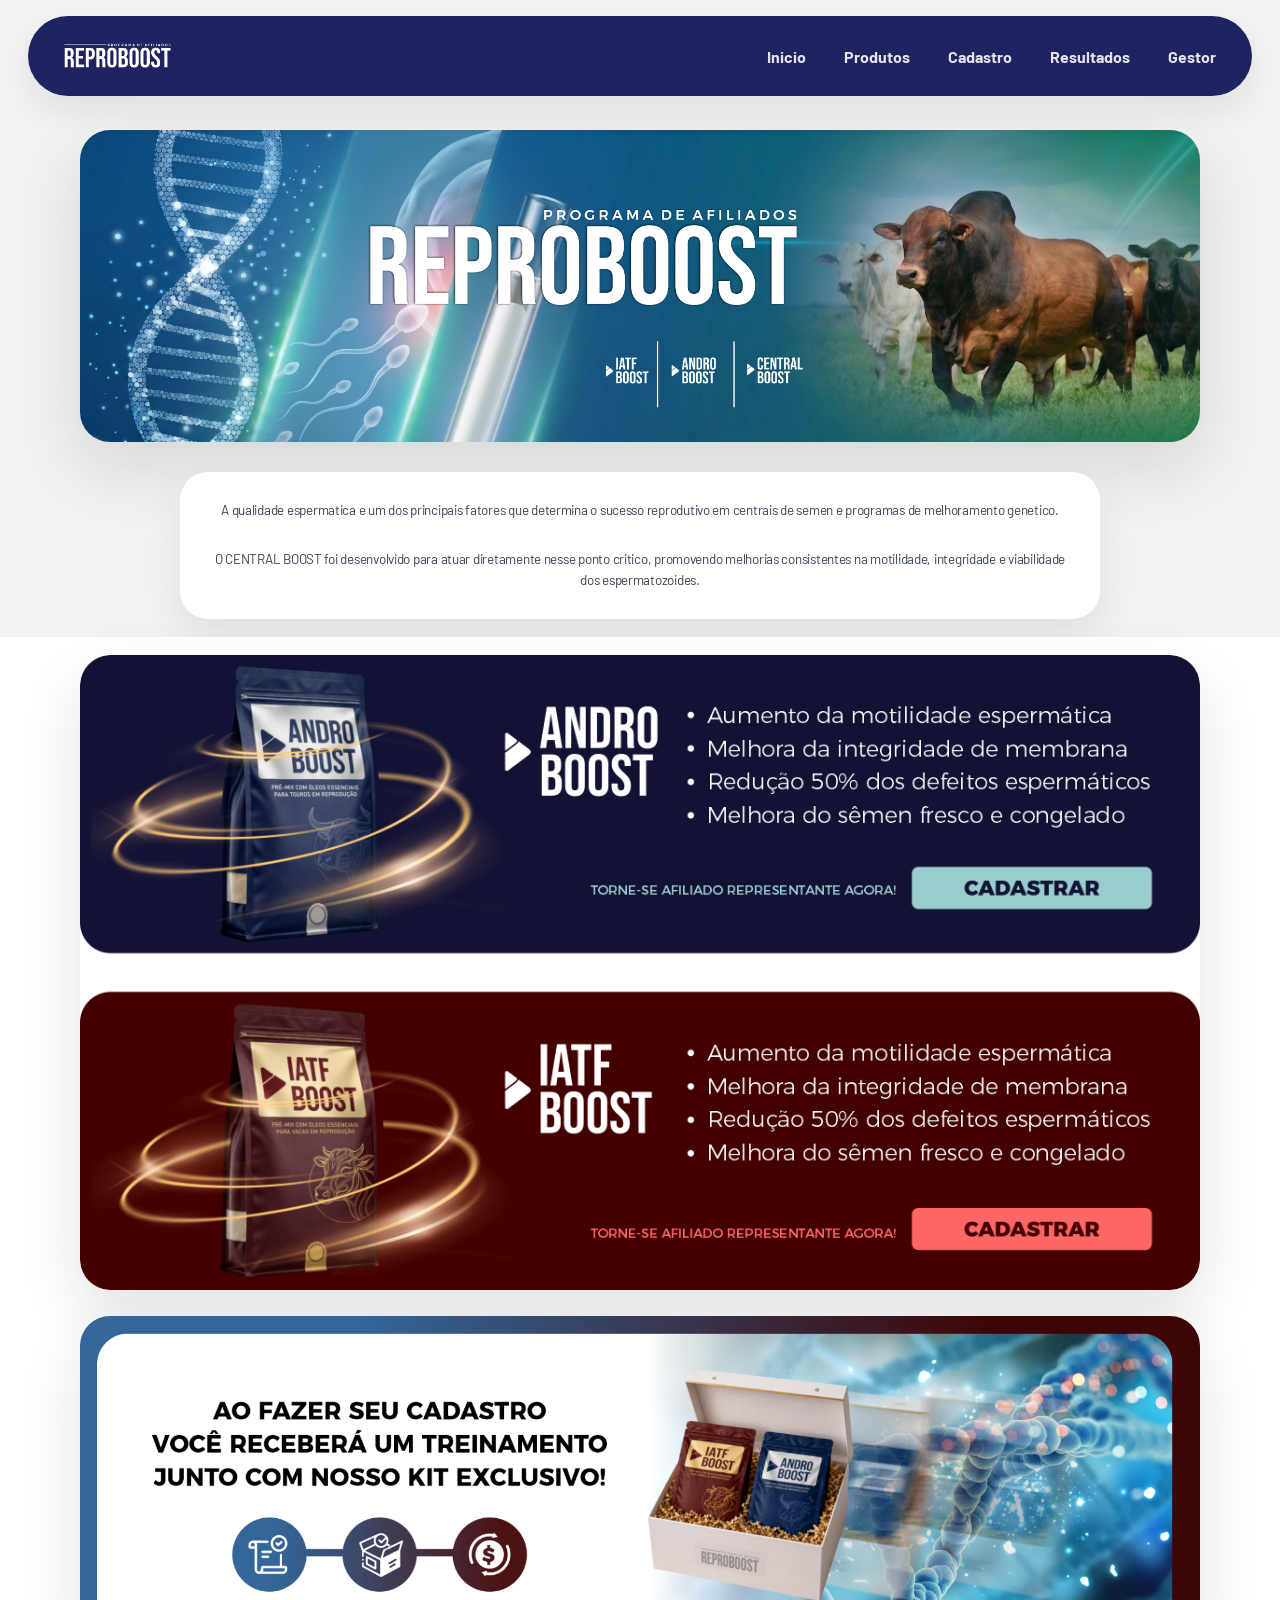
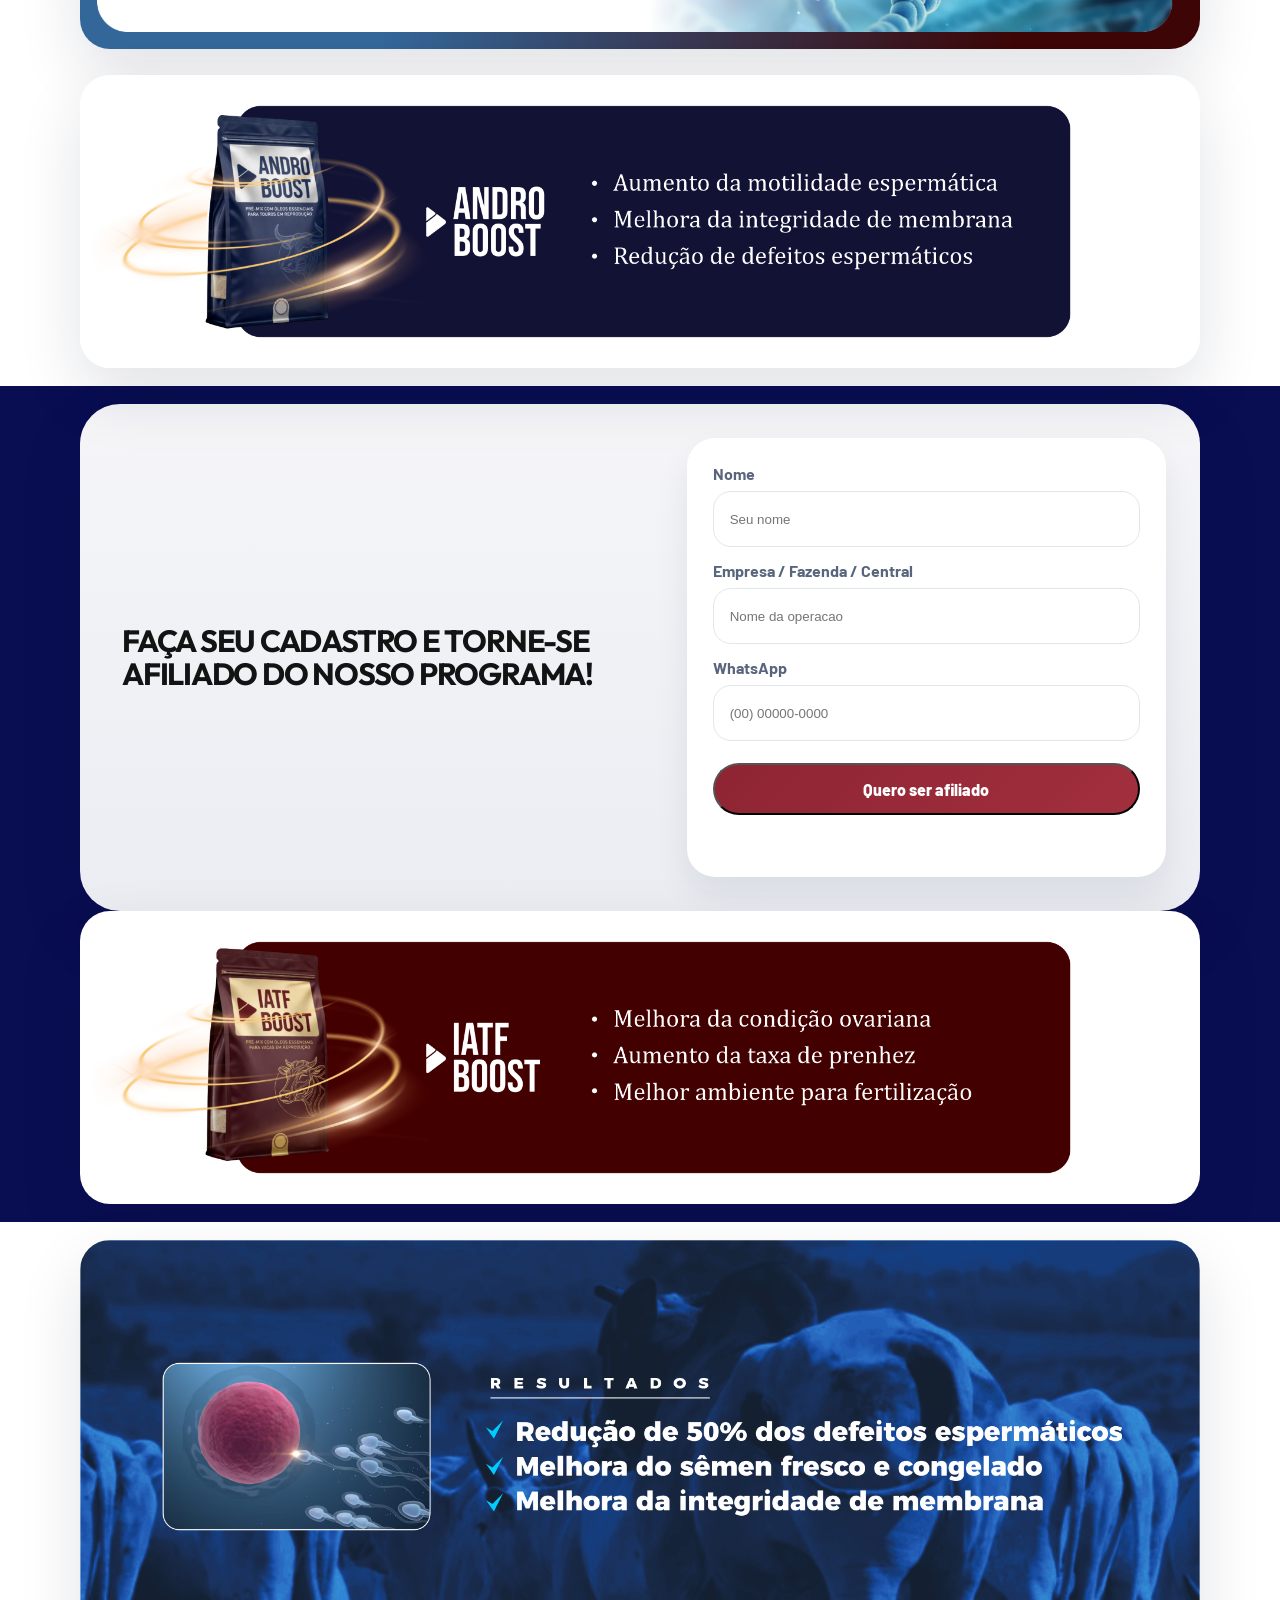
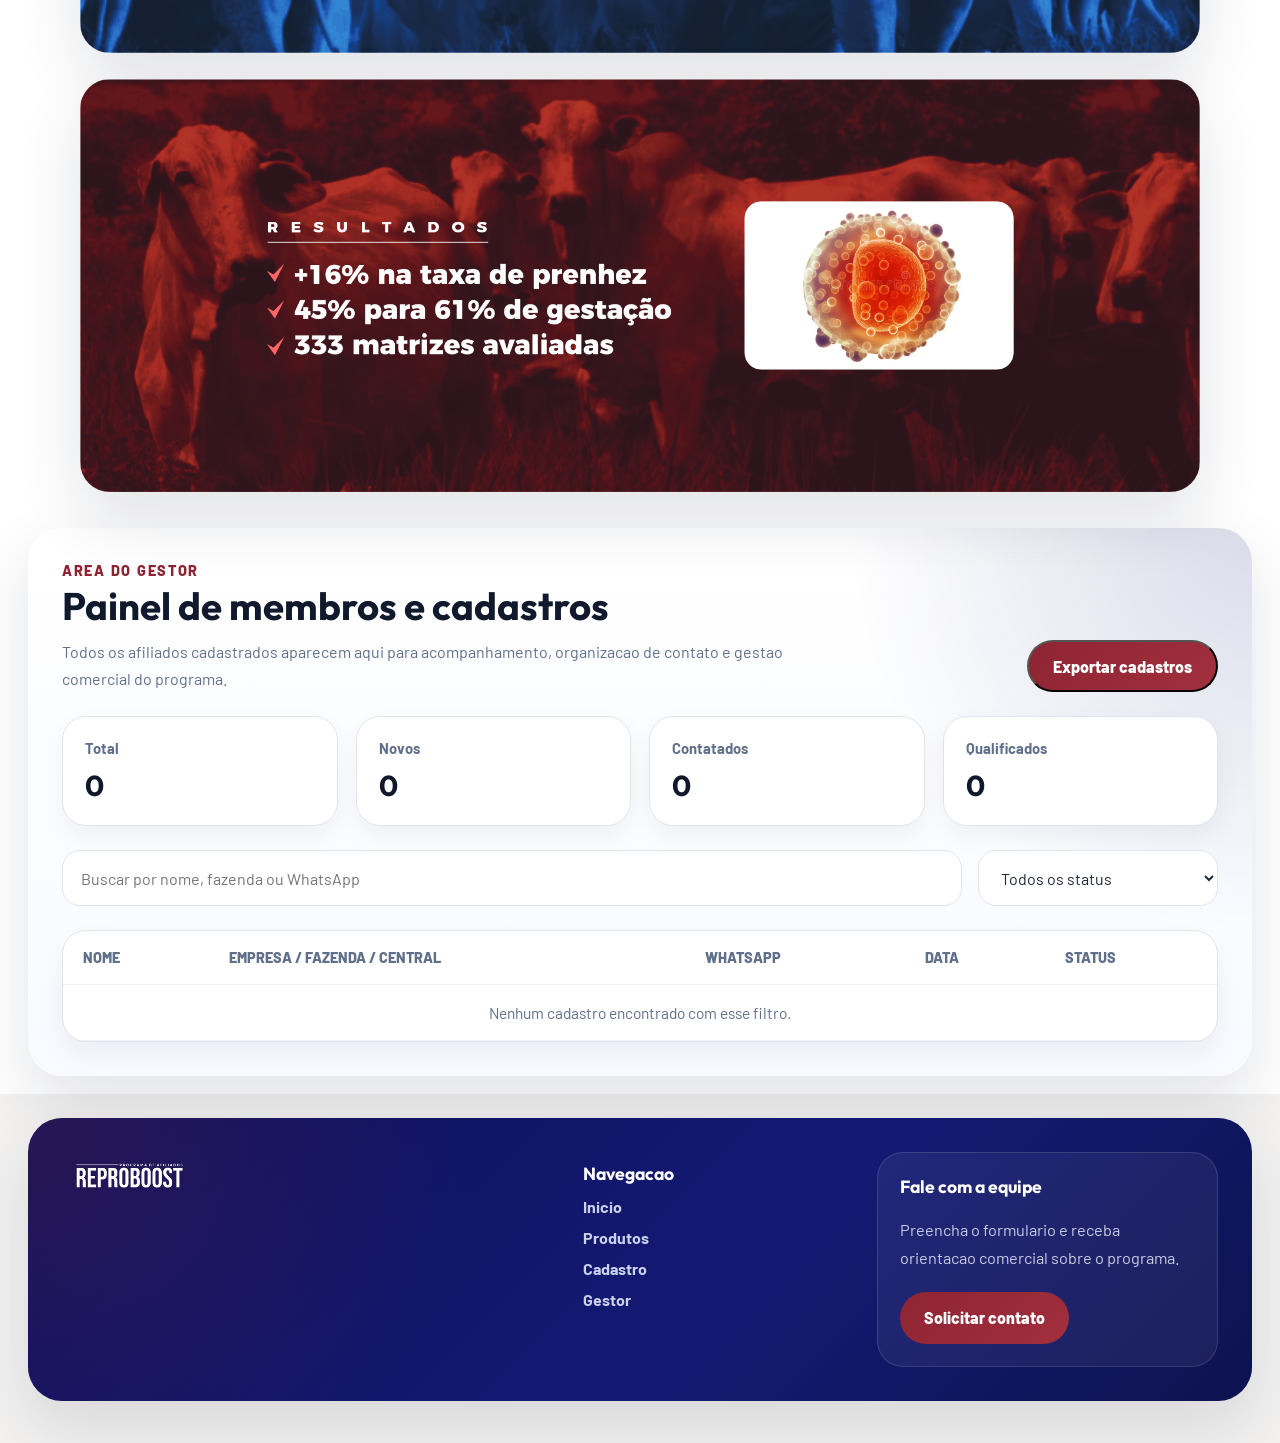
==== index.html @ d9910eb7 "Adiciona novos banners e painel do gestor" ====
<!DOCTYPE html>
<html lang="pt-BR">
<head>
  <meta charset="UTF-8">
  <meta name="viewport" content="width=device-width, initial-scale=1.0">
  <title>Reproboost | Programa de Afiliados</title>
  <meta
    name="description"
    content="Programa de afiliados Reproboost com IATF Boost, Andro Boost e Central Boost para fazendas, centrais e operacoes reprodutivas."
  >
  <link rel="icon" type="image/png" href="./assets/images/reproboost-logo-v3.png">
  <link rel="preconnect" href="https://fonts.googleapis.com">
  <link rel="preconnect" href="https://fonts.gstatic.com" crossorigin>
  <link
    href="https://fonts.googleapis.com/css2?family=Barlow:wght@400;500;600;700;800&family=Outfit:wght@500;600;700;800&display=swap"
    rel="stylesheet"
  >
  <link rel="stylesheet" href="./styles.css">
</head>
<body>
  <a class="skip-link" href="#conteudo">Pular para o conteudo</a>

  <header class="site-header">
    <div class="container header-shell">
      <a class="brand" href="#hero">
        <img
          class="brand-logo"
          src="./assets/images/reproboost-logo-v3.png"
          alt="Programa de Afiliados Reproboost"
        >
      </a>

      <button
        class="nav-toggle"
        type="button"
        aria-expanded="false"
        aria-controls="site-nav"
        aria-label="Abrir menu"
      >
        <span></span>
        <span></span>
        <span></span>
      </button>

      <nav class="site-nav" id="site-nav" aria-label="Principal">
        <a href="#hero">Inicio</a>
        <a href="#secao-2">Produtos</a>
        <a href="#secao-3">Cadastro</a>
        <a href="#secao-4">Resultados</a>
        <a href="#secao-5">Gestor</a>
      </nav>
    </div>
  </header>

  <main id="conteudo">
    <section class="image-section" id="hero">
      <div class="container">
        <img
          class="section-image"
          src="./assets/images/banner-sol.png"
          alt="Banner principal do programa de afiliados Reproboost"
        >

        <div class="hero-text-block">
          <p>
            A qualidade espermatica e um dos principais fatores que determina o
            sucesso reprodutivo em centrais de semen e programas de
            melhoramento genetico.
          </p>
          <p>
            O CENTRAL BOOST foi desenvolvido para atuar diretamente nesse
            ponto critico, promovendo melhorias consistentes na motilidade,
            integridade e viabilidade dos espermatozoides.
          </p>
        </div>
      </div>
    </section>

    <section class="image-section section-white-block" id="secao-2">
      <div class="container banner-stack">
        <img
          class="section-image section-image-flat"
          src="./assets/images/banner-produtos.png"
          alt="Banners dos produtos Andro Boost e IATF Boost com chamada para cadastro"
        >
        <img
          class="section-image section-image-flat"
          src="./assets/images/banner-andro-v2.png"
          alt="Banner de beneficios do Andro Boost"
        >
        <img
          class="section-image section-image-flat"
          src="./assets/images/banner-iatf-v2.png"
          alt="Banner de beneficios do IATF Boost"
        >
      </div>
    </section>

    <section class="image-section section-dark-block" id="secao-3">
      <div class="container">
        <div class="cadastro-card">
          <div class="cadastro-content">
            <div class="cadastro-copy">
              <h2>Fa&ccedil;a seu cadastro e torne-se afiliado do nosso programa!</h2>
            </div>

            <form class="cadastro-form" id="cadastro-form">
              <label>
                Nome
                <input type="text" name="nome" placeholder="Seu nome" required>
              </label>
              <label>
                Empresa / Fazenda / Central
                <input type="text" name="empresa" placeholder="Nome da operacao" required>
              </label>
              <label>
                WhatsApp
                <input type="text" name="whatsapp" placeholder="(00) 00000-0000" required>
              </label>
              <button class="button cadastro-button" type="submit">Quero ser afiliado</button>
              <p class="cadastro-feedback" id="cadastro-feedback" aria-live="polite"></p>
            </form>
          </div>
        </div>

        <img
          class="section-image section-image-flat section-image-spaced"
          src="./assets/images/banner-kit-v2.png"
          alt="Banner destacando kit exclusivo e treinamento para novos afiliados"
        >
      </div>
    </section>

    <section class="image-section section-white-block" id="secao-4">
      <div class="container banner-stack">
        <img
          class="section-image section-image-flat"
          src="./assets/images/banner-r1.png"
          alt="Banner de resultados do Andro Boost"
        >
        <img
          class="section-image section-image-flat"
          src="./assets/images/banner-r2.png"
          alt="Banner de resultados do IATF Boost"
        >
      </div>
    </section>

    <section class="image-section section-white-block" id="secao-5">
      <div class="container gestor-shell">
        <div class="gestor-header">
          <div>
            <p class="section-kicker">Area do Gestor</p>
            <h2>Painel de membros e cadastros</h2>
            <p class="gestor-intro">
              Todos os afiliados cadastrados aparecem aqui para acompanhamento,
              organizacao de contato e gestao comercial do programa.
            </p>
          </div>
          <button class="button button-secondary" id="exportar-csv" type="button">Exportar cadastros</button>
        </div>

        <div class="gestor-metrics">
          <article class="metric-card">
            <span>Total</span>
            <strong id="metric-total">0</strong>
          </article>
          <article class="metric-card">
            <span>Novos</span>
            <strong id="metric-novos">0</strong>
          </article>
          <article class="metric-card">
            <span>Contatados</span>
            <strong id="metric-contatados">0</strong>
          </article>
          <article class="metric-card">
            <span>Qualificados</span>
            <strong id="metric-qualificados">0</strong>
          </article>
        </div>

        <div class="gestor-toolbar">
          <input id="filtro-cadastro" type="search" placeholder="Buscar por nome, fazenda ou WhatsApp">
          <select id="filtro-status">
            <option value="todos">Todos os status</option>
            <option value="novo">Novo</option>
            <option value="contatado">Contatado</option>
            <option value="qualificado">Qualificado</option>
            <option value="fechado">Fechado</option>
          </select>
        </div>

        <div class="gestor-table-wrap">
          <table class="gestor-table">
            <thead>
              <tr>
                <th>Nome</th>
                <th>Empresa / Fazenda / Central</th>
                <th>WhatsApp</th>
                <th>Data</th>
                <th>Status</th>
              </tr>
            </thead>
            <tbody id="cadastros-body">
              <tr class="empty-row">
                <td colspan="5">Nenhum cadastro recebido ainda.</td>
              </tr>
            </tbody>
          </table>
        </div>
      </div>
    </section>

  </main>

  <footer class="site-footer">
    <div class="container footer-card">
      <div class="footer-brand-block">
        <img
          class="footer-logo"
          src="./assets/images/reproboost-logo-v3.png"
          alt="Programa de Afiliados Reproboost"
        >
      </div>

      <div class="footer-links">
        <strong>Navegacao</strong>
        <a href="#hero">Inicio</a>
        <a href="#secao-2">Produtos</a>
        <a href="#secao-3">Cadastro</a>
        <a href="#secao-5">Gestor</a>
      </div>

      <div class="footer-cta">
        <strong>Fale com a equipe</strong>
        <p>Preencha o formulario e receba orientacao comercial sobre o programa.</p>
        <a class="button" href="#secao-3">Solicitar contato</a>
      </div>
    </div>
  </footer>

  <script src="./script.js"></script>
</body>
</html>
---- styles.css ----
:root {
  --bg: #f3f2f1;
  --ink: #152238;
  --blue-950: #090d52;
  --blue-900: #1a2679;
  --line: #dfe5f0;
  --muted: #60708b;
  --shadow-lg: 0 26px 64px rgba(14, 24, 46, 0.12);
  --shadow-md: 0 14px 30px rgba(14, 24, 46, 0.08);
  --container: 1320px;
}

* {
  box-sizing: border-box;
}

html {
  scroll-behavior: smooth;
}

body {
  margin: 0;
  background: var(--bg);
  color: var(--ink);
  font-family: "Barlow", sans-serif;
}

a {
  color: inherit;
  text-decoration: none;
}

button {
  font: inherit;
}

img {
  display: block;
  max-width: 100%;
}

.skip-link {
  position: absolute;
  top: -40px;
  left: 16px;
  z-index: 50;
  padding: 10px 16px;
  border-radius: 999px;
  background: var(--blue-950);
  color: #fff;
}

.skip-link:focus {
  top: 16px;
}

.container {
  width: min(calc(100% - 56px), var(--container));
  margin: 0 auto;
}

.site-header {
  position: sticky;
  top: 0;
  z-index: 30;
  padding: 16px 0;
  backdrop-filter: blur(14px);
}

.header-shell {
  display: flex;
  align-items: center;
  justify-content: space-between;
  gap: 16px;
  padding: 16px 22px;
  border-radius: 999px;
  background: rgba(9, 13, 82, 0.9);
  box-shadow: var(--shadow-md);
}

.brand {
  display: inline-flex;
  align-items: center;
  flex-shrink: 0;
}

.brand-logo {
  width: auto;
  height: 48px;
}

.site-nav {
  display: flex;
  align-items: center;
  gap: 10px;
}

.site-nav a {
  padding: 10px 14px;
  color: rgba(255, 255, 255, 0.88);
  font-weight: 700;
}

.nav-toggle {
  display: none;
  width: 46px;
  height: 46px;
  padding: 0;
  border: 0;
  border-radius: 50%;
  background: rgba(255, 255, 255, 0.12);
}

.nav-toggle span {
  display: block;
  width: 18px;
  height: 2px;
  margin: 4px auto;
  border-radius: 999px;
  background: #fff;
}

.image-section {
  padding: 18px 0;
}

.section-dark-block {
  background: var(--blue-950);
}

.section-white-block {
  background: #ffffff;
}

.section-image-flat {
  border-radius: 0;
  box-shadow: none;
}

.banner-stack {
  display: grid;
  gap: 26px;
}

.section-image-spaced {
  margin-top: 24px;
}

.cadastro-card {
  max-width: 1120px;
  margin: 0 auto;
  padding: 34px;
  border-radius: 40px;
  background: linear-gradient(180deg, rgba(255, 255, 255, 0.96), rgba(244, 246, 249, 0.96));
  box-shadow: var(--shadow-lg);
}

.cadastro-content {
  display: grid;
  grid-template-columns: minmax(0, 1fr) minmax(340px, 0.88fr);
  gap: 28px;
  align-items: stretch;
}

.cadastro-copy {
  display: flex;
  flex-direction: column;
  justify-content: center;
  padding: 18px 12px 18px 8px;
}

.cadastro-copy h2 {
  margin: 0;
  color: #131313;
  font-family: "Outfit", sans-serif;
  font-size: clamp(1.55rem, 2.4vw, 2.7rem);
  line-height: 1.05;
  letter-spacing: -0.04em;
  text-transform: uppercase;
}

.cadastro-copy p {
  margin: 26px 0 0;
  color: #5d6573;
  font-size: 1.1rem;
  line-height: 1.65;
}

.cadastro-form {
  display: grid;
  gap: 14px;
  padding: 26px;
  border-radius: 28px;
  background: #fff;
  box-shadow: 0 18px 34px rgba(14, 24, 46, 0.08);
}

.cadastro-form label {
  display: grid;
  gap: 8px;
  color: #58657c;
  font-weight: 700;
}

.cadastro-form input {
  min-height: 56px;
  padding: 0 16px;
  border: 1px solid #e2e6ed;
  border-radius: 18px;
  background: #fff;
  color: #202939;
}

.cadastro-button {
  width: 100%;
  margin-top: 8px;
}

.cadastro-feedback {
  min-height: 22px;
  margin: 0;
  color: #eff4ff;
  font-size: 0.92rem;
  font-weight: 700;
}

.section-image {
  width: 100%;
  max-width: 1120px;
  margin: 0 auto;
  border-radius: 30px;
  box-shadow: var(--shadow-lg);
}

.hero-frame {
  max-width: 1120px;
  height: clamp(260px, 38vw, 560px);
  margin: 0 auto;
  overflow: hidden;
  border-radius: 30px;
  box-shadow: var(--shadow-lg);
}

.section-image-hero {
  width: 100%;
  height: 100%;
  max-width: none;
  margin: 0;
  border-radius: 0;
  box-shadow: none;
  object-fit: cover;
  object-position: center 18%;
}

.hero-text-block {
  max-width: 920px;
  margin: 30px auto 0;
  padding: 28px 34px;
  border-radius: 28px;
  background: #ffffff;
  box-shadow: 0 18px 38px rgba(14, 24, 46, 0.08);
  text-align: center;
}

.hero-text-block p {
  margin: 0;
  color: #394355;
  font-size: clamp(0.82rem, 1.05vw, 1rem);
  line-height: 1.54;
  letter-spacing: -0.02em;
}

.hero-text-block p + p {
  margin-top: 28px;
}

.gestor-shell {
  display: grid;
  gap: 24px;
  padding: 34px;
  border-radius: 34px;
  background:
    radial-gradient(circle at top right, rgba(26, 38, 121, 0.16), transparent 30%),
    linear-gradient(180deg, #ffffff, #f8faff);
  box-shadow: var(--shadow-lg);
}

.gestor-header {
  display: flex;
  align-items: flex-end;
  justify-content: space-between;
  gap: 20px;
}

.section-kicker {
  margin: 0 0 8px;
  color: #8e2433;
  font-size: 0.9rem;
  font-weight: 800;
  letter-spacing: 0.12em;
  text-transform: uppercase;
}

.gestor-header h2 {
  margin: 0;
  color: #111a2c;
  font-family: "Outfit", sans-serif;
  font-size: clamp(2rem, 3vw, 3.1rem);
  line-height: 1.02;
}

.gestor-intro {
  max-width: 760px;
  margin: 12px 0 0;
  color: var(--muted);
  font-size: 1rem;
  line-height: 1.7;
}

.button-secondary {
  background: linear-gradient(135deg, var(--blue-900), #253395);
}

.gestor-metrics {
  display: grid;
  grid-template-columns: repeat(4, minmax(0, 1fr));
  gap: 18px;
}

.metric-card {
  padding: 22px;
  border: 1px solid var(--line);
  border-radius: 24px;
  background: #fff;
  box-shadow: 0 10px 24px rgba(14, 24, 46, 0.05);
}

.metric-card span {
  display: block;
  color: var(--muted);
  font-size: 0.92rem;
  font-weight: 700;
}

.metric-card strong {
  display: block;
  margin-top: 10px;
  color: #10182a;
  font-family: "Outfit", sans-serif;
  font-size: clamp(1.8rem, 2vw, 2.4rem);
}

.gestor-toolbar {
  display: grid;
  grid-template-columns: minmax(0, 1fr) 240px;
  gap: 16px;
}

.gestor-toolbar input,
.gestor-toolbar select {
  min-height: 56px;
  padding: 0 18px;
  border: 1px solid var(--line);
  border-radius: 18px;
  background: #fff;
  color: #202939;
  font: inherit;
}

.gestor-table-wrap {
  overflow: auto;
  border: 1px solid var(--line);
  border-radius: 24px;
  background: #fff;
  box-shadow: 0 12px 28px rgba(14, 24, 46, 0.05);
}

.gestor-table {
  width: 100%;
  border-collapse: collapse;
}

.gestor-table th,
.gestor-table td {
  padding: 18px 20px;
  text-align: left;
  border-bottom: 1px solid #edf1f7;
}

.gestor-table th {
  color: var(--muted);
  font-size: 0.9rem;
  font-weight: 800;
  text-transform: uppercase;
}

.gestor-table td {
  color: #1b2437;
  font-size: 0.97rem;
}

.empty-row td {
  color: var(--muted);
  text-align: center;
}

.status-select {
  min-height: 40px;
  padding: 0 12px;
  border: 1px solid var(--line);
  border-radius: 12px;
  background: #fff;
  color: #1b2437;
  font: inherit;
}

.site-footer {
  padding: 24px 0 42px;
}

.footer-card {
  display: grid;
  grid-template-columns: minmax(0, 1.3fr) minmax(180px, 0.7fr) minmax(260px, 0.9fr);
  gap: 28px;
  padding: 34px;
  border-radius: 34px;
  background:
    radial-gradient(circle at top left, rgba(162, 47, 61, 0.2), transparent 36%),
    linear-gradient(135deg, #0a0f5a, #141a73 58%, #0d134f);
  box-shadow: var(--shadow-lg);
}

.footer-brand-block,
.footer-links,
.footer-cta {
  display: flex;
  flex-direction: column;
}

.footer-brand-block {
  align-items: flex-start;
}

.footer-logo {
  width: auto;
  max-width: 320px;
  height: auto;
  max-height: 48px;
  object-fit: contain;
}

.footer-description,
.footer-cta p {
  margin: 18px 0 0;
  color: rgba(235, 240, 255, 0.82);
  font-size: 1.02rem;
  line-height: 1.7;
}

.footer-links strong,
.footer-cta strong {
  color: #fff;
  font-family: "Outfit", sans-serif;
  font-size: 1.1rem;
}

.footer-links {
  gap: 12px;
  padding-top: 10px;
}

.footer-links a {
  color: rgba(235, 240, 255, 0.86);
  font-weight: 700;
}

.footer-cta {
  padding: 22px;
  border: 1px solid rgba(255, 255, 255, 0.12);
  border-radius: 26px;
  background: rgba(255, 255, 255, 0.06);
}

.footer-cta .button {
  margin-top: 20px;
  align-self: flex-start;
}

.button {
  display: inline-flex;
  align-items: center;
  justify-content: center;
  min-height: 52px;
  padding: 0 24px;
  border-radius: 999px;
  background: linear-gradient(135deg, #8e2433, #a22f3d);
  color: #fff;
  font-weight: 800;
}

@media (max-width: 860px) {
  .nav-toggle {
    display: inline-block;
  }

  .header-shell {
    position: relative;
  }

  .site-nav {
    position: absolute;
    top: calc(100% + 10px);
    right: 0;
    left: 0;
    display: none;
    flex-direction: column;
    align-items: stretch;
    padding: 18px;
    border-radius: 24px;
    background: rgba(9, 13, 82, 0.98);
    box-shadow: var(--shadow-lg);
  }

  .site-nav.open {
    display: flex;
  }

  .cadastro-content {
    grid-template-columns: 1fr;
  }

  .footer-card {
    grid-template-columns: 1fr;
  }

  .gestor-header,
  .gestor-toolbar,
  .gestor-metrics {
    grid-template-columns: 1fr;
  }

  .gestor-header {
    align-items: flex-start;
  }

  .gestor-metrics {
    display: grid;
  }
}

@media (max-width: 640px) {
  .container {
    width: min(calc(100% - 24px), var(--container));
  }

  .header-shell {
    padding: 14px 16px;
  }

  .site-footer {
    padding-top: 8px;
  }

  .brand-logo {
    height: 38px;
  }

  .hero-text-block {
    margin-top: 24px;
    padding: 20px 18px;
    border-radius: 20px;
  }

  .hero-text-block p {
    font-size: 0.8rem;
    line-height: 1.48;
  }

  .section-image {
    border-radius: 18px;
  }

  .section-image-flat {
    border-radius: 0;
  }

  .hero-frame {
    height: clamp(200px, 52vw, 320px);
    border-radius: 18px;
  }

  .cadastro-card {
    padding: 20px;
    border-radius: 24px;
  }

  .cadastro-form {
    padding: 18px;
    border-radius: 20px;
  }

  .cadastro-copy h2 {
    font-size: 1.5rem;
  }

  .footer-card {
    padding: 24px 20px;
    border-radius: 24px;
  }

  .gestor-shell {
    padding: 22px 18px;
    border-radius: 22px;
  }

  .gestor-table th,
  .gestor-table td {
    padding: 14px 12px;
  }

  .footer-logo {
    max-width: 240px;
    max-height: 38px;
  }

  .footer-cta {
    padding: 18px;
  }

  .footer-cta .button {
    width: 100%;
  }
}
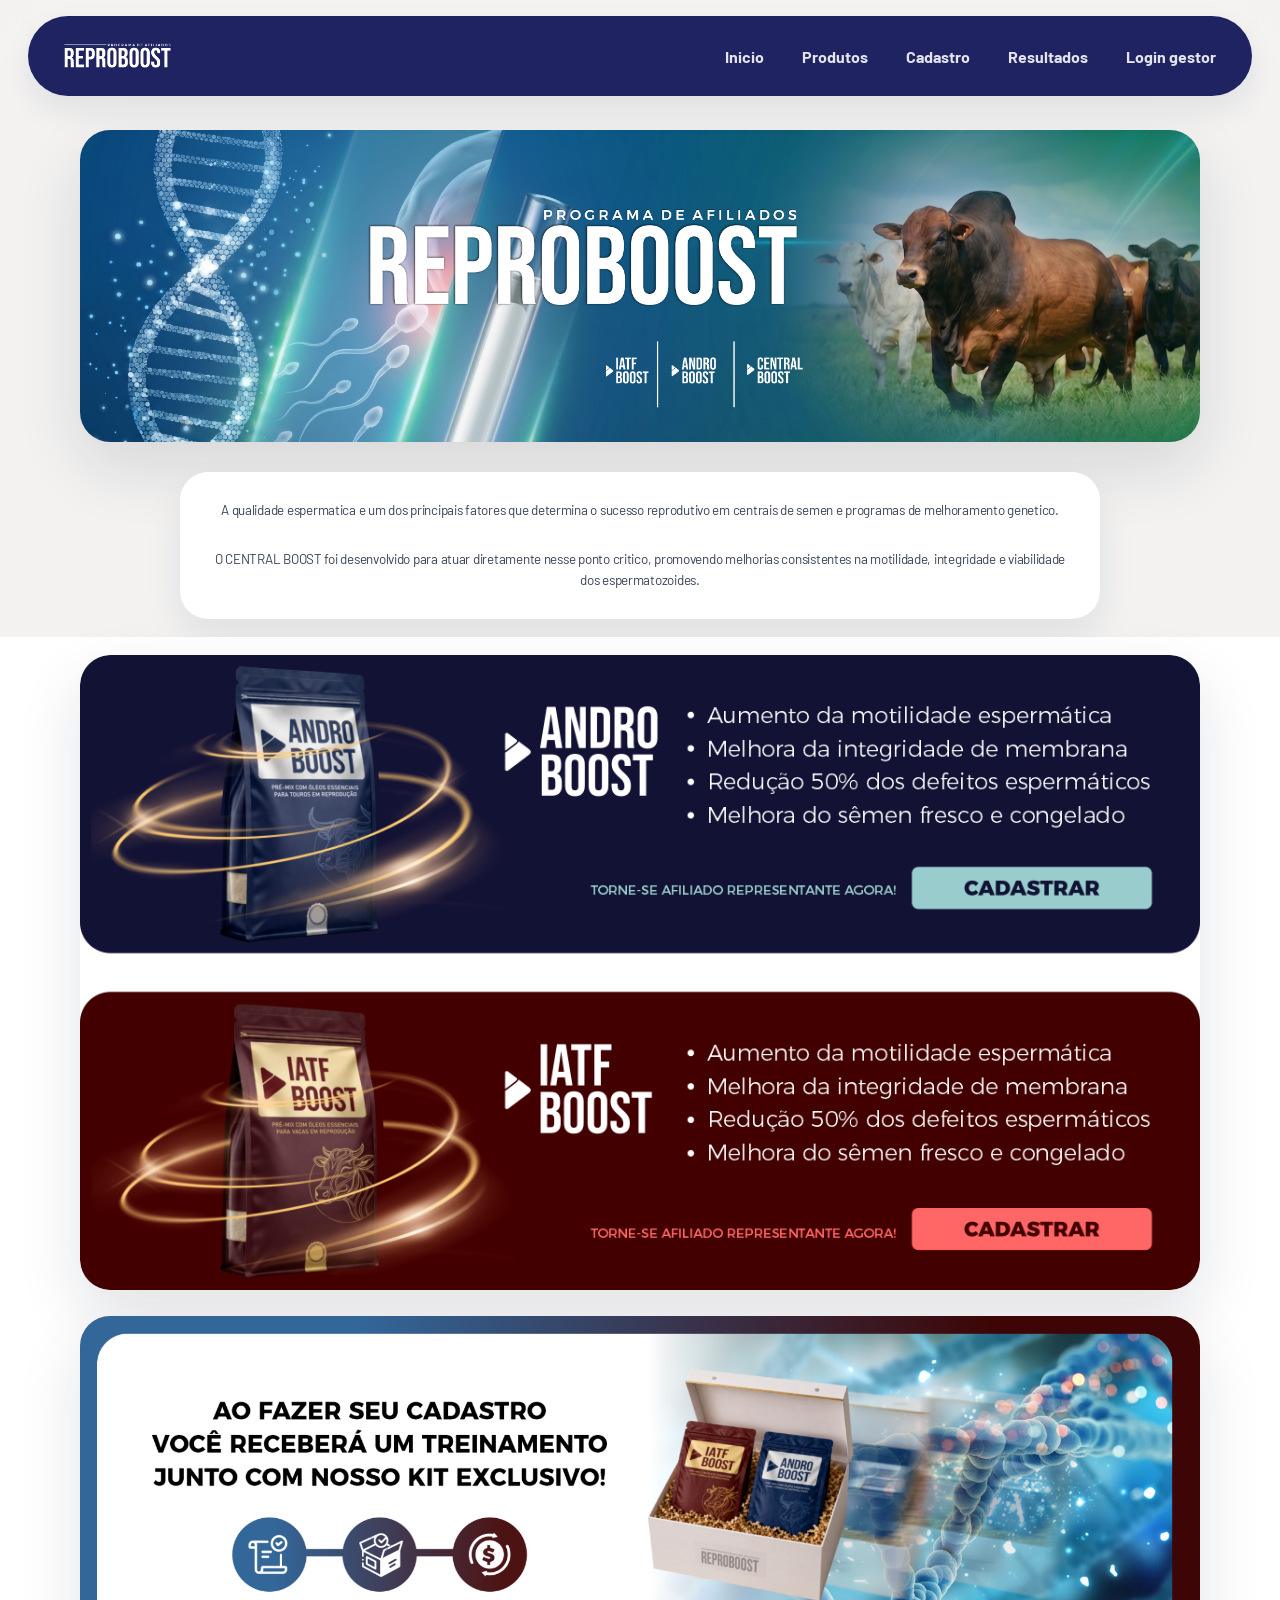
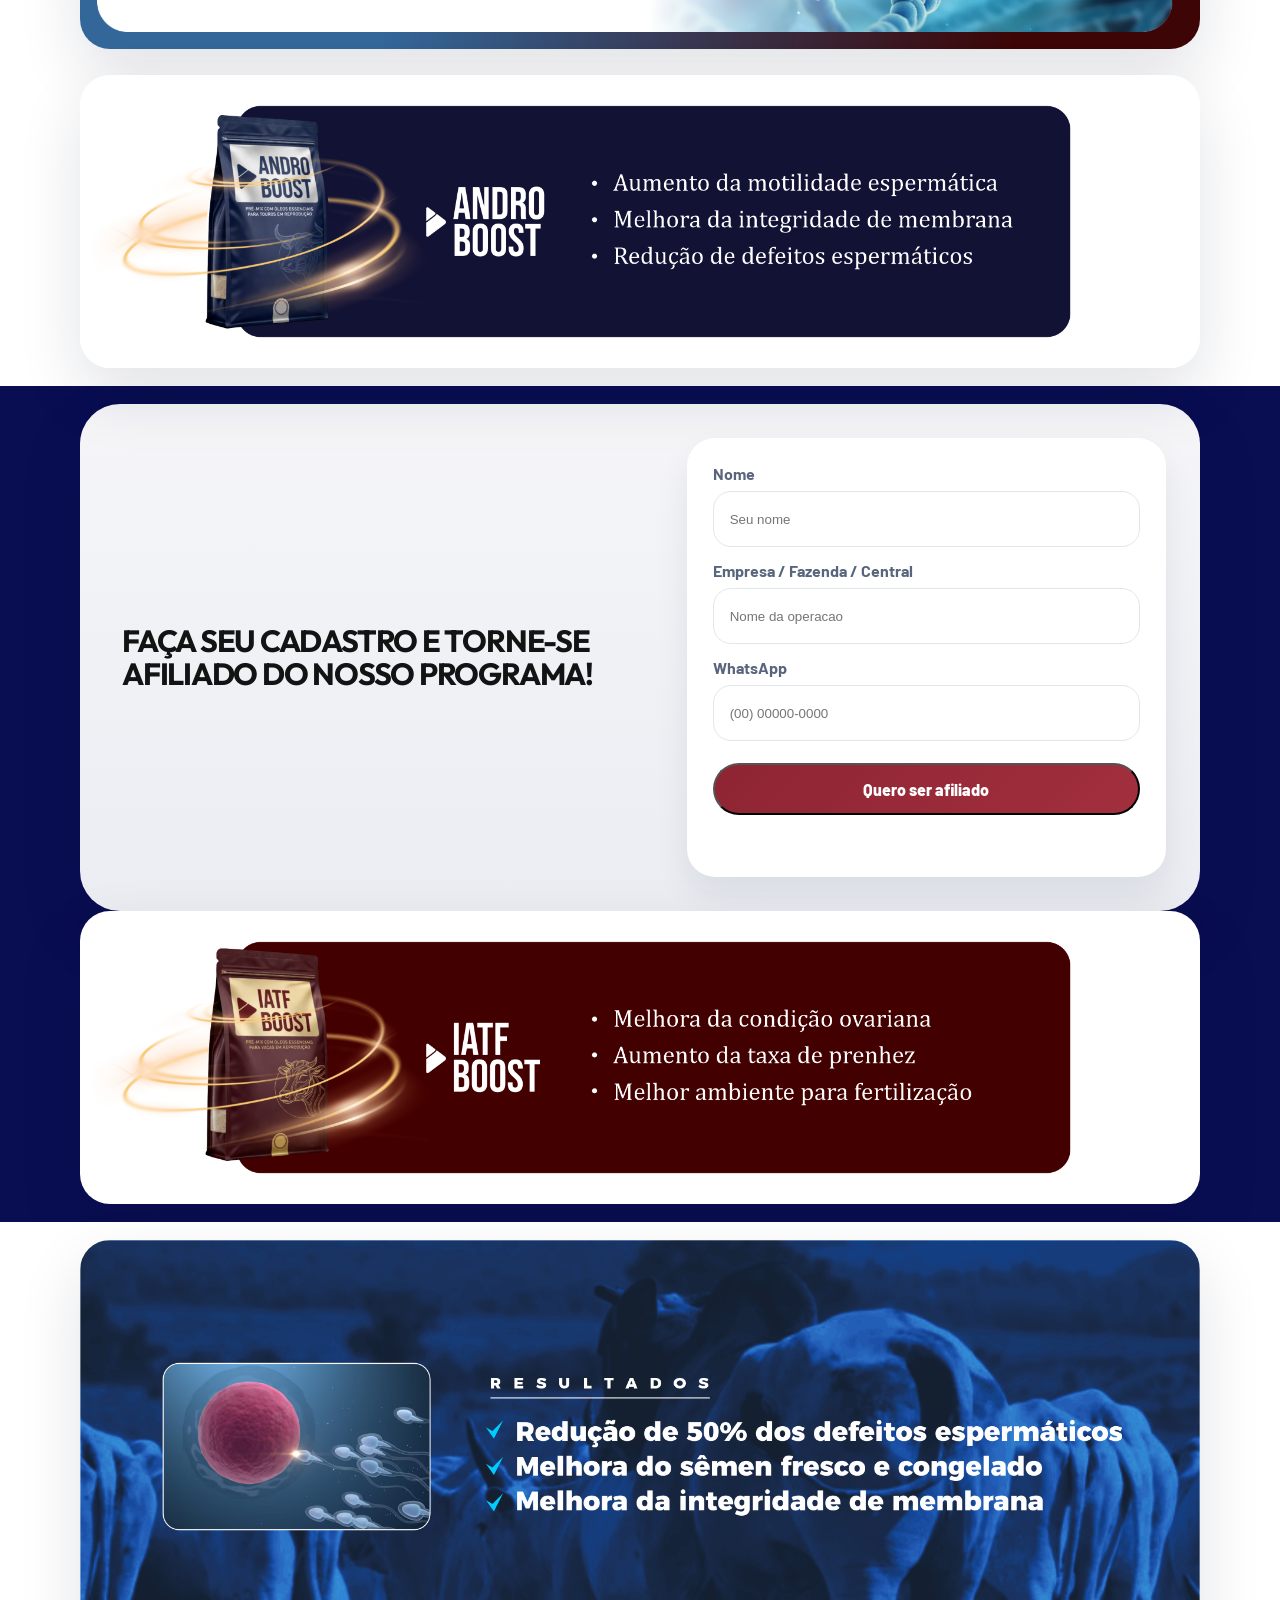
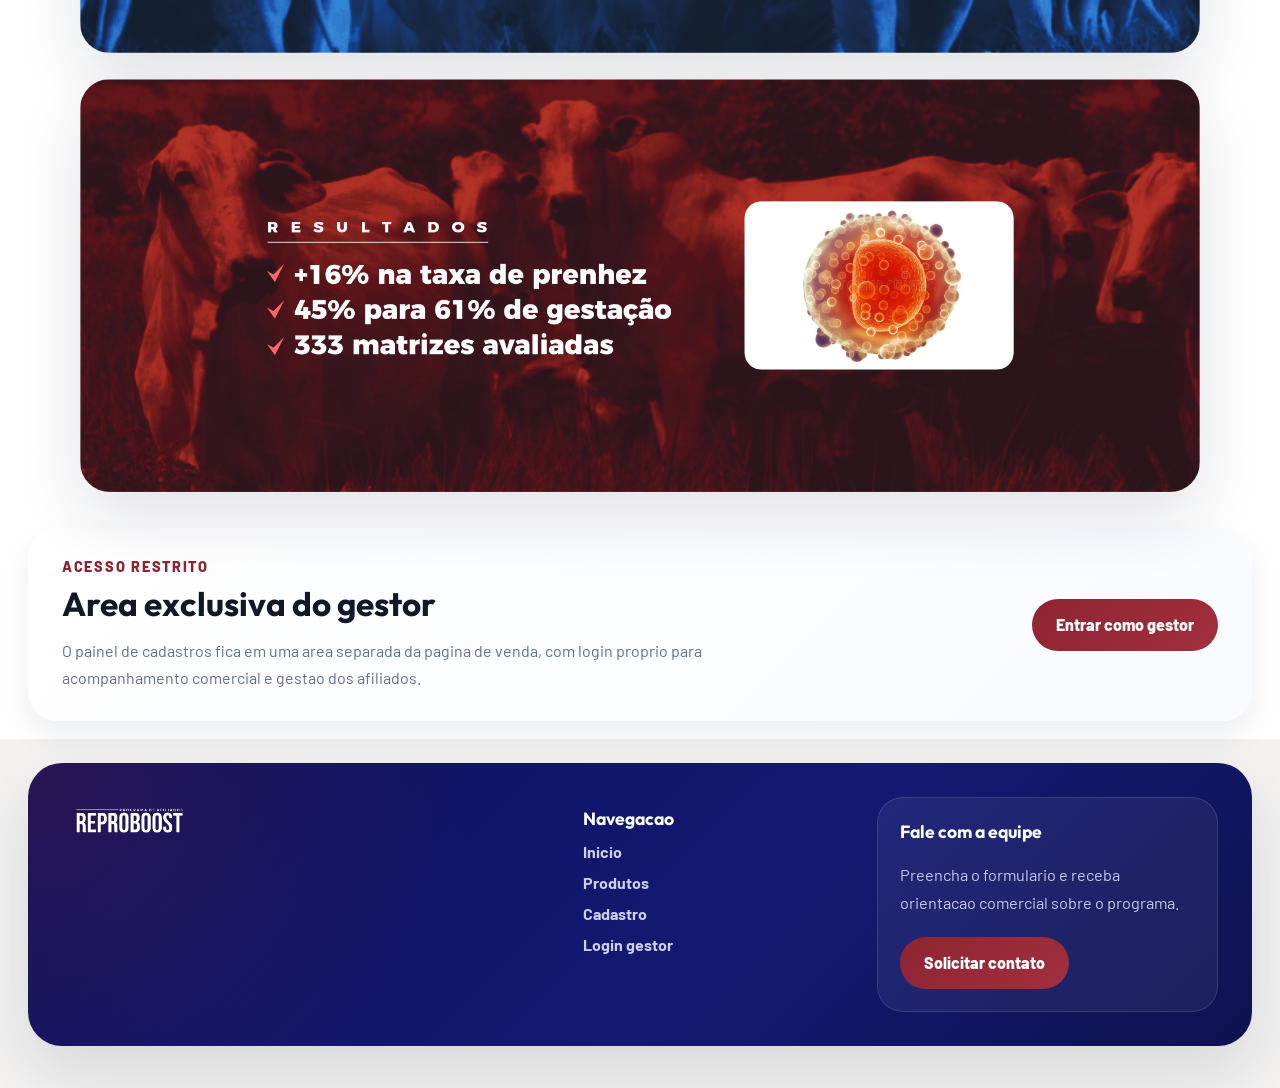
==== commit d67fbd6e: "Separa area do gestor da pagina de venda" ====
--- a/index.html
+++ b/index.html
@@ -47,7 +47,7 @@
         <a href="#secao-2">Produtos</a>
         <a href="#secao-3">Cadastro</a>
         <a href="#secao-4">Resultados</a>
-        <a href="#secao-5">Gestor</a>
+        <a href="./gestor.html">Login gestor</a>
       </nav>
     </div>
   </header>
@@ -147,67 +147,16 @@
     </section>
 
     <section class="image-section section-white-block" id="secao-5">
-      <div class="container gestor-shell">
-        <div class="gestor-header">
-          <div>
-            <p class="section-kicker">Area do Gestor</p>
-            <h2>Painel de membros e cadastros</h2>
-            <p class="gestor-intro">
-              Todos os afiliados cadastrados aparecem aqui para acompanhamento,
-              organizacao de contato e gestao comercial do programa.
-            </p>
-          </div>
-          <button class="button button-secondary" id="exportar-csv" type="button">Exportar cadastros</button>
+      <div class="container gestor-cta-shell">
+        <div class="gestor-cta-copy">
+          <p class="section-kicker">Acesso restrito</p>
+          <h2>Area exclusiva do gestor</h2>
+          <p>
+            O painel de cadastros fica em uma area separada da pagina de venda,
+            com login proprio para acompanhamento comercial e gestao dos afiliados.
+          </p>
         </div>
-
-        <div class="gestor-metrics">
-          <article class="metric-card">
-            <span>Total</span>
-            <strong id="metric-total">0</strong>
-          </article>
-          <article class="metric-card">
-            <span>Novos</span>
-            <strong id="metric-novos">0</strong>
-          </article>
-          <article class="metric-card">
-            <span>Contatados</span>
-            <strong id="metric-contatados">0</strong>
-          </article>
-          <article class="metric-card">
-            <span>Qualificados</span>
-            <strong id="metric-qualificados">0</strong>
-          </article>
-        </div>
-
-        <div class="gestor-toolbar">
-          <input id="filtro-cadastro" type="search" placeholder="Buscar por nome, fazenda ou WhatsApp">
-          <select id="filtro-status">
-            <option value="todos">Todos os status</option>
-            <option value="novo">Novo</option>
-            <option value="contatado">Contatado</option>
-            <option value="qualificado">Qualificado</option>
-            <option value="fechado">Fechado</option>
-          </select>
-        </div>
-
-        <div class="gestor-table-wrap">
-          <table class="gestor-table">
-            <thead>
-              <tr>
-                <th>Nome</th>
-                <th>Empresa / Fazenda / Central</th>
-                <th>WhatsApp</th>
-                <th>Data</th>
-                <th>Status</th>
-              </tr>
-            </thead>
-            <tbody id="cadastros-body">
-              <tr class="empty-row">
-                <td colspan="5">Nenhum cadastro recebido ainda.</td>
-              </tr>
-            </tbody>
-          </table>
-        </div>
+        <a class="button button-secondary" href="./gestor.html">Entrar como gestor</a>
       </div>
     </section>
 
@@ -228,7 +177,7 @@
         <a href="#hero">Inicio</a>
         <a href="#secao-2">Produtos</a>
         <a href="#secao-3">Cadastro</a>
-        <a href="#secao-5">Gestor</a>
+        <a href="./gestor.html">Login gestor</a>
       </div>
 
       <div class="footer-cta">
--- a/styles.css
+++ b/styles.css
@@ -321,6 +321,12 @@
   background: linear-gradient(135deg, var(--blue-900), #253395);
 }
 
+.button-ghost {
+  background: #fff;
+  color: var(--blue-900);
+  border: 1px solid var(--line);
+}
+
 .gestor-metrics {
   display: grid;
   grid-template-columns: repeat(4, minmax(0, 1fr));
@@ -356,6 +362,13 @@
   gap: 16px;
 }
 
+.gestor-actions {
+  display: flex;
+  flex-wrap: wrap;
+  gap: 12px;
+  justify-content: flex-end;
+}
+
 .gestor-toolbar input,
 .gestor-toolbar select {
   min-height: 56px;
@@ -412,6 +425,114 @@
   background: #fff;
   color: #1b2437;
   font: inherit;
+}
+
+.gestor-cta-shell {
+  display: flex;
+  align-items: center;
+  justify-content: space-between;
+  gap: 24px;
+  padding: 30px 34px;
+  border-radius: 30px;
+  background: linear-gradient(135deg, #ffffff, #f8fbff);
+  box-shadow: var(--shadow-md);
+}
+
+.gestor-cta-copy {
+  max-width: 760px;
+}
+
+.gestor-cta-copy h2 {
+  margin: 0;
+  color: #10182a;
+  font-family: "Outfit", sans-serif;
+  font-size: clamp(1.7rem, 2.6vw, 2.5rem);
+}
+
+.gestor-cta-copy p:last-child {
+  margin: 12px 0 0;
+  color: var(--muted);
+  line-height: 1.7;
+}
+
+.gestor-page {
+  min-height: 100vh;
+  background:
+    radial-gradient(circle at top right, rgba(142, 36, 51, 0.18), transparent 24%),
+    linear-gradient(135deg, #0a0f5a, #131c6d 60%, #1c0e4e);
+}
+
+.gestor-page-main {
+  min-height: 100vh;
+  padding: 32px 24px 48px;
+}
+
+.gestor-login-wrap {
+  display: grid;
+  place-items: center;
+  min-height: calc(100vh - 80px);
+}
+
+.gestor-login-card {
+  width: min(100%, 560px);
+  padding: 34px;
+  border: 1px solid rgba(255, 255, 255, 0.18);
+  border-radius: 34px;
+  background: rgba(255, 255, 255, 0.97);
+  box-shadow: 0 28px 60px rgba(5, 10, 40, 0.32);
+}
+
+.gestor-brand {
+  margin-bottom: 24px;
+}
+
+.gestor-login-card h1 {
+  margin: 0;
+  color: #10182a;
+  font-family: "Outfit", sans-serif;
+  font-size: clamp(2rem, 3vw, 3rem);
+  line-height: 1;
+}
+
+.gestor-login-text {
+  margin: 14px 0 0;
+  color: var(--muted);
+  line-height: 1.7;
+}
+
+.gestor-login-form {
+  display: grid;
+  gap: 16px;
+  margin-top: 28px;
+}
+
+.gestor-login-form label {
+  display: grid;
+  gap: 8px;
+  color: #58657c;
+  font-weight: 700;
+}
+
+.gestor-login-form input {
+  min-height: 56px;
+  padding: 0 16px;
+  border: 1px solid var(--line);
+  border-radius: 18px;
+  background: #fff;
+  color: #202939;
+  font: inherit;
+}
+
+.gestor-login-feedback {
+  color: #8e2433;
+}
+
+.gestor-dashboard-page {
+  padding: 24px 0;
+}
+
+.hidden {
+  display: none !important;
 }
 
 .site-footer {
@@ -546,6 +667,15 @@
   .gestor-metrics {
     display: grid;
   }
+
+  .gestor-cta-shell {
+    flex-direction: column;
+    align-items: flex-start;
+  }
+
+  .gestor-actions {
+    justify-content: flex-start;
+  }
 }
 
 @media (max-width: 640px) {
@@ -603,6 +733,11 @@
     font-size: 1.5rem;
   }
 
+  .gestor-cta-shell {
+    padding: 22px 18px;
+    border-radius: 22px;
+  }
+
   .footer-card {
     padding: 24px 20px;
     border-radius: 24px;
@@ -630,4 +765,13 @@
   .footer-cta .button {
     width: 100%;
   }
-}
+
+  .gestor-page-main {
+    padding: 20px 14px 34px;
+  }
+
+  .gestor-login-card {
+    padding: 24px 18px;
+    border-radius: 24px;
+  }
+}
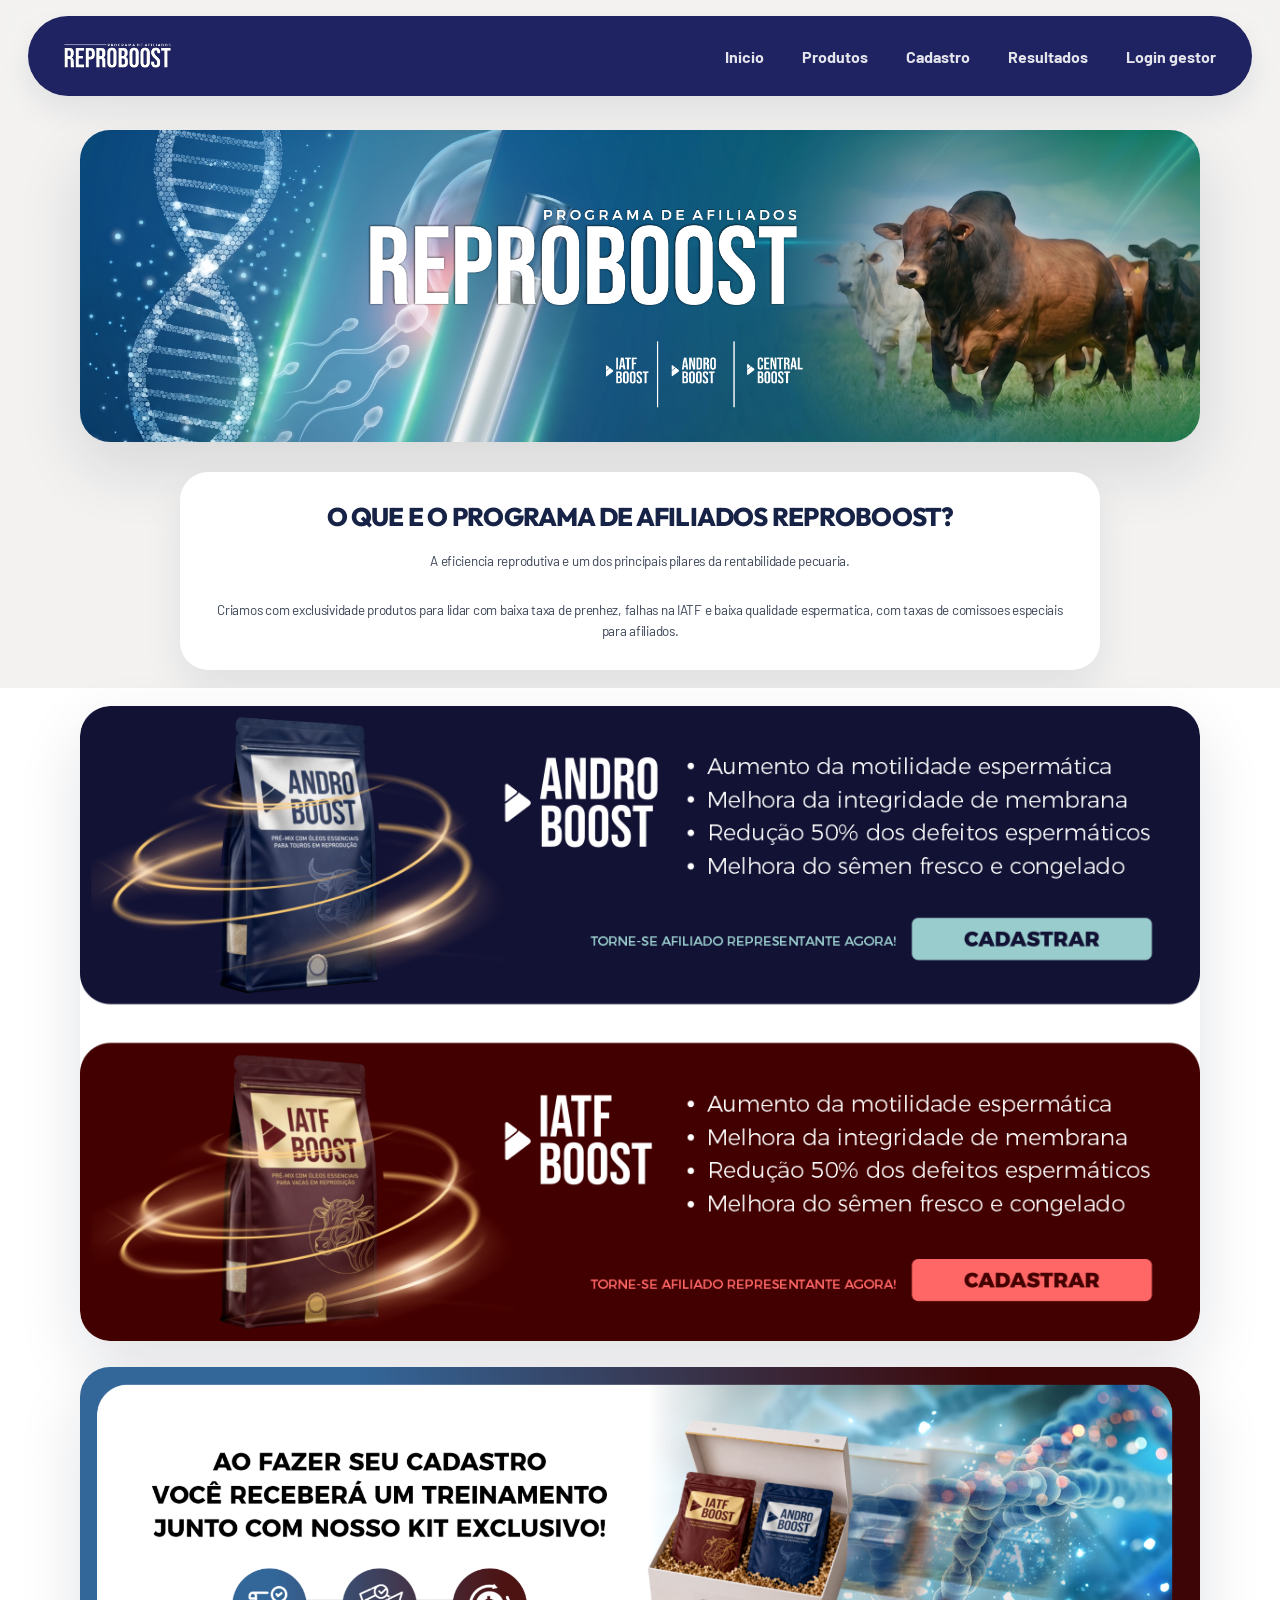
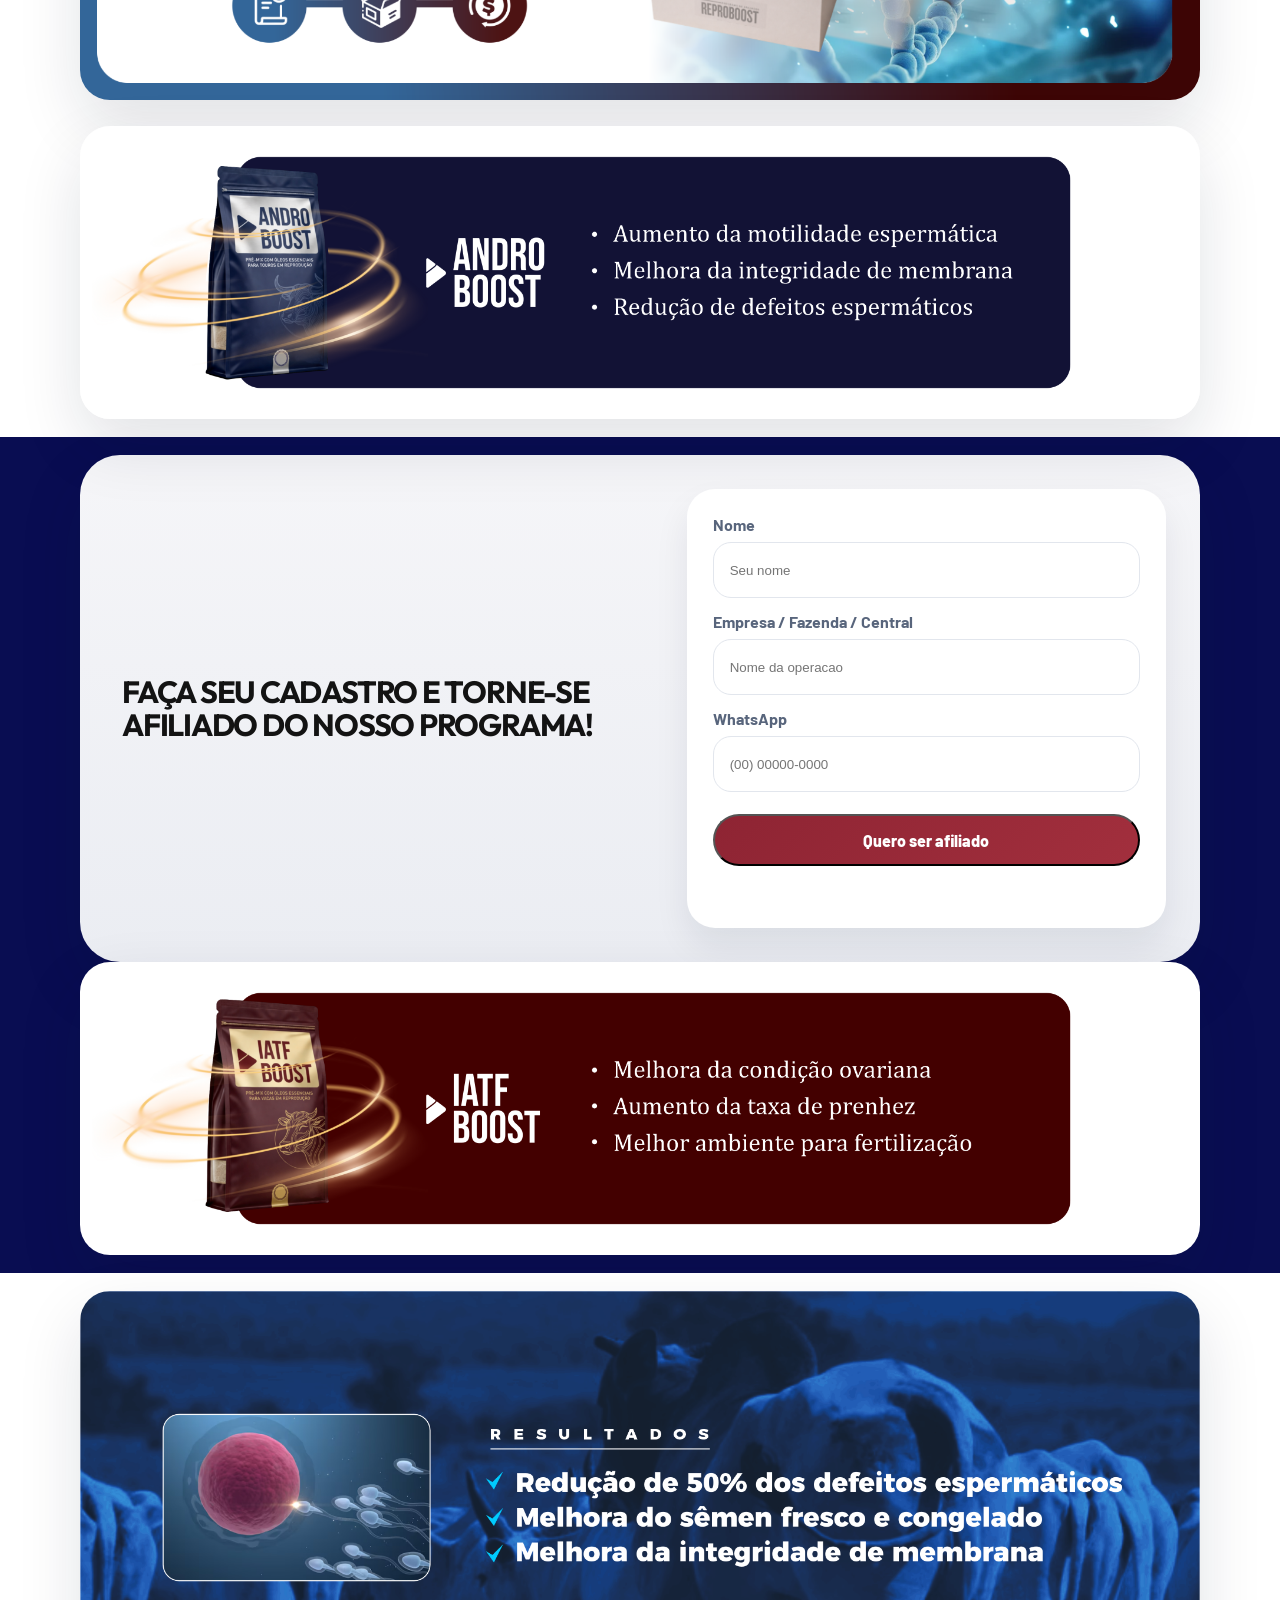
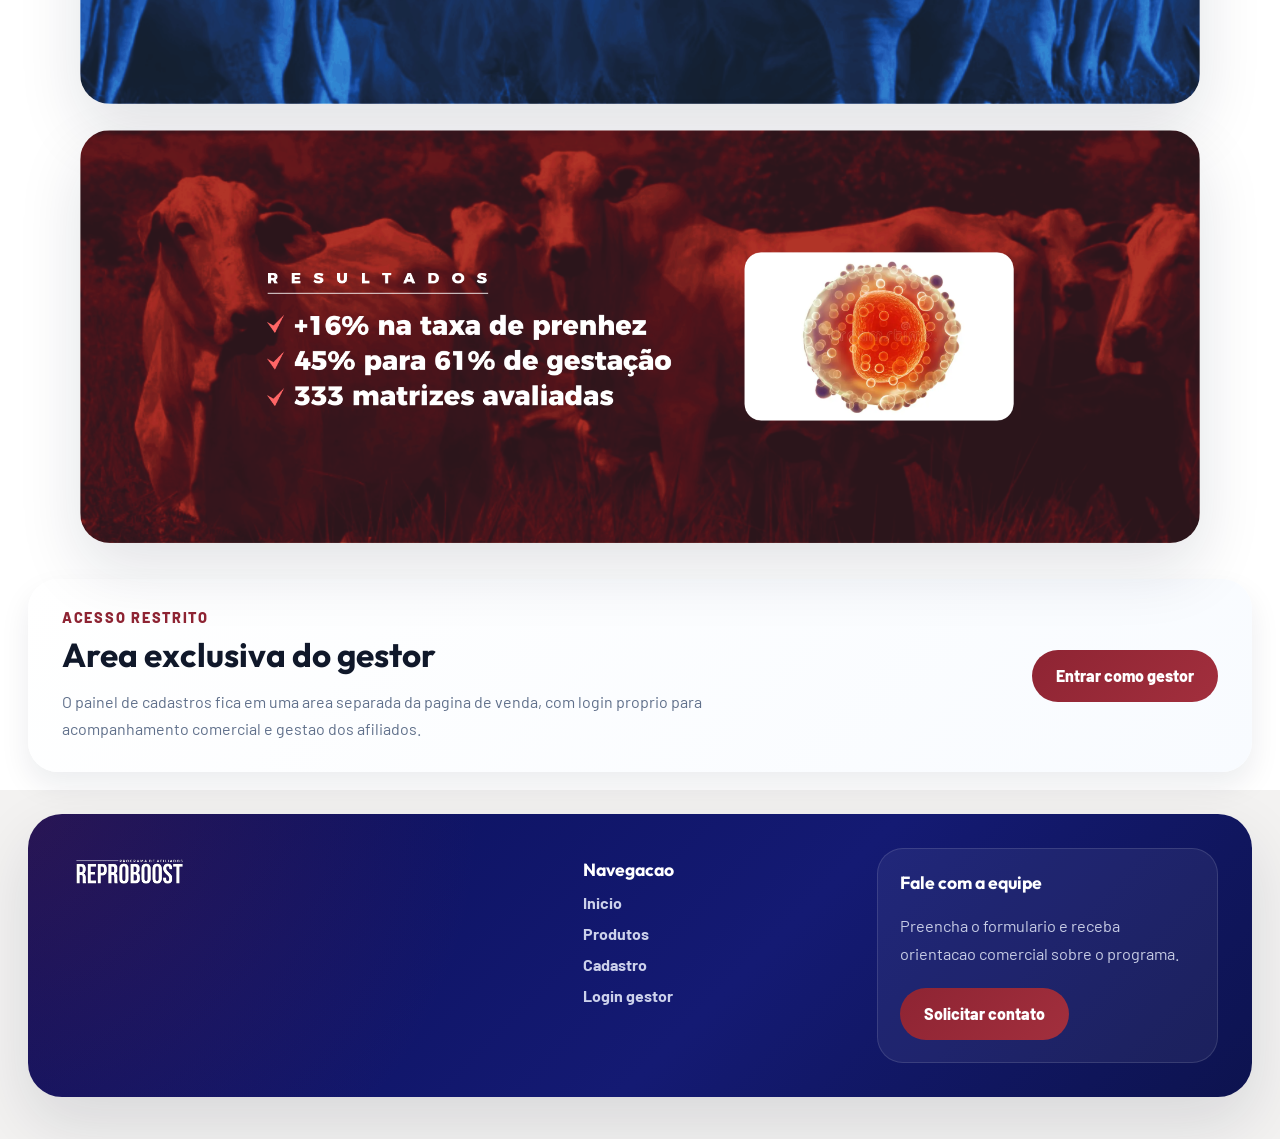
==== commit 0d412902: "Atualiza texto institucional do card principal" ====
--- a/index.html
+++ b/index.html
@@ -62,15 +62,15 @@
         >
 
         <div class="hero-text-block">
+          <h2>O QUE E O PROGRAMA DE AFILIADOS REPROBOOST?</h2>
           <p>
-            A qualidade espermatica e um dos principais fatores que determina o
-            sucesso reprodutivo em centrais de semen e programas de
-            melhoramento genetico.
+            A eficiencia reprodutiva e um dos principais pilares da
+            rentabilidade pecuaria.
           </p>
           <p>
-            O CENTRAL BOOST foi desenvolvido para atuar diretamente nesse
-            ponto critico, promovendo melhorias consistentes na motilidade,
-            integridade e viabilidade dos espermatozoides.
+            Criamos com exclusividade produtos para lidar com baixa taxa de
+            prenhez, falhas na IATF e baixa qualidade espermatica, com taxas
+            de comissoes especiais para afiliados.
           </p>
         </div>
       </div>
--- a/styles.css
+++ b/styles.css
@@ -260,6 +260,15 @@
   background: #ffffff;
   box-shadow: 0 18px 38px rgba(14, 24, 46, 0.08);
   text-align: center;
+}
+
+.hero-text-block h2 {
+  margin: 0 0 18px;
+  color: #162347;
+  font-size: clamp(1.1rem, 2vw, 2rem);
+  font-family: "Outfit", sans-serif;
+  font-weight: 800;
+  letter-spacing: -0.03em;
 }
 
 .hero-text-block p {
@@ -701,6 +710,11 @@
     border-radius: 20px;
   }
 
+  .hero-text-block h2 {
+    margin-bottom: 14px;
+    font-size: 0.98rem;
+  }
+
   .hero-text-block p {
     font-size: 0.8rem;
     line-height: 1.48;
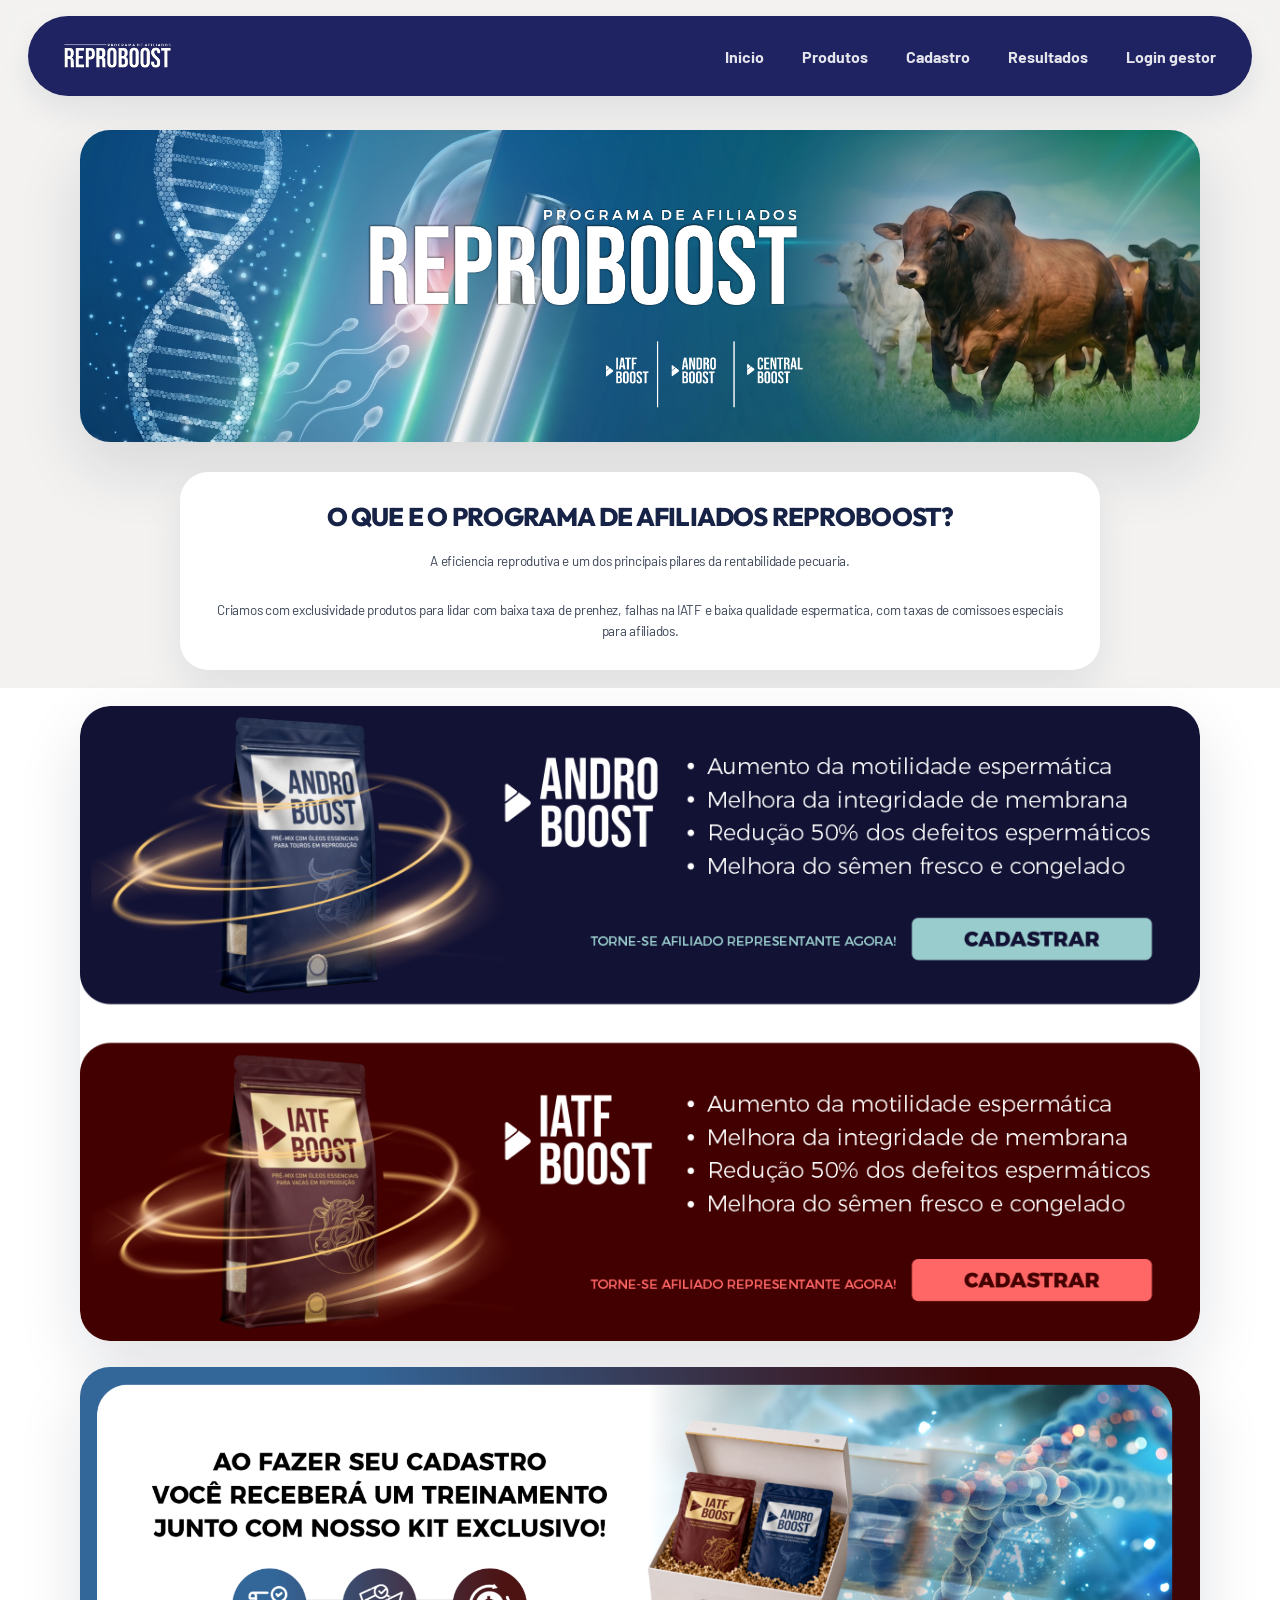
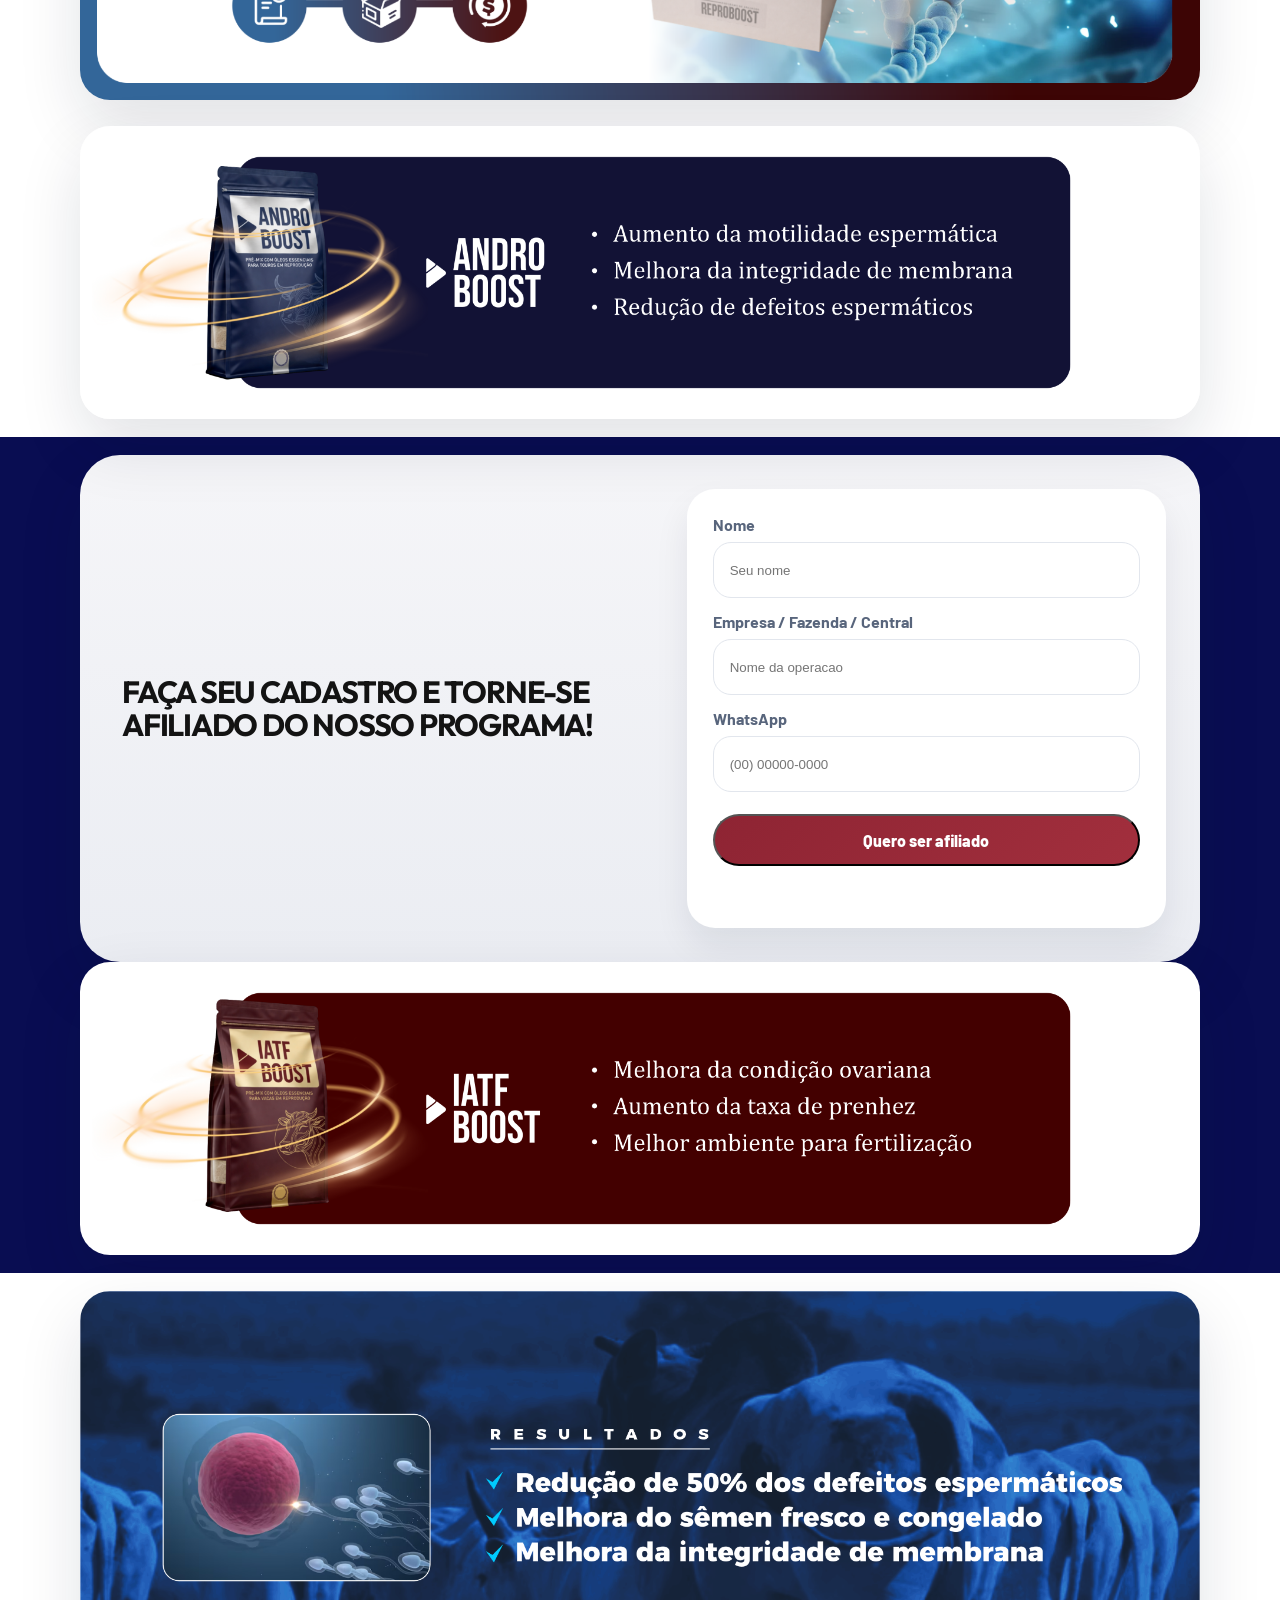
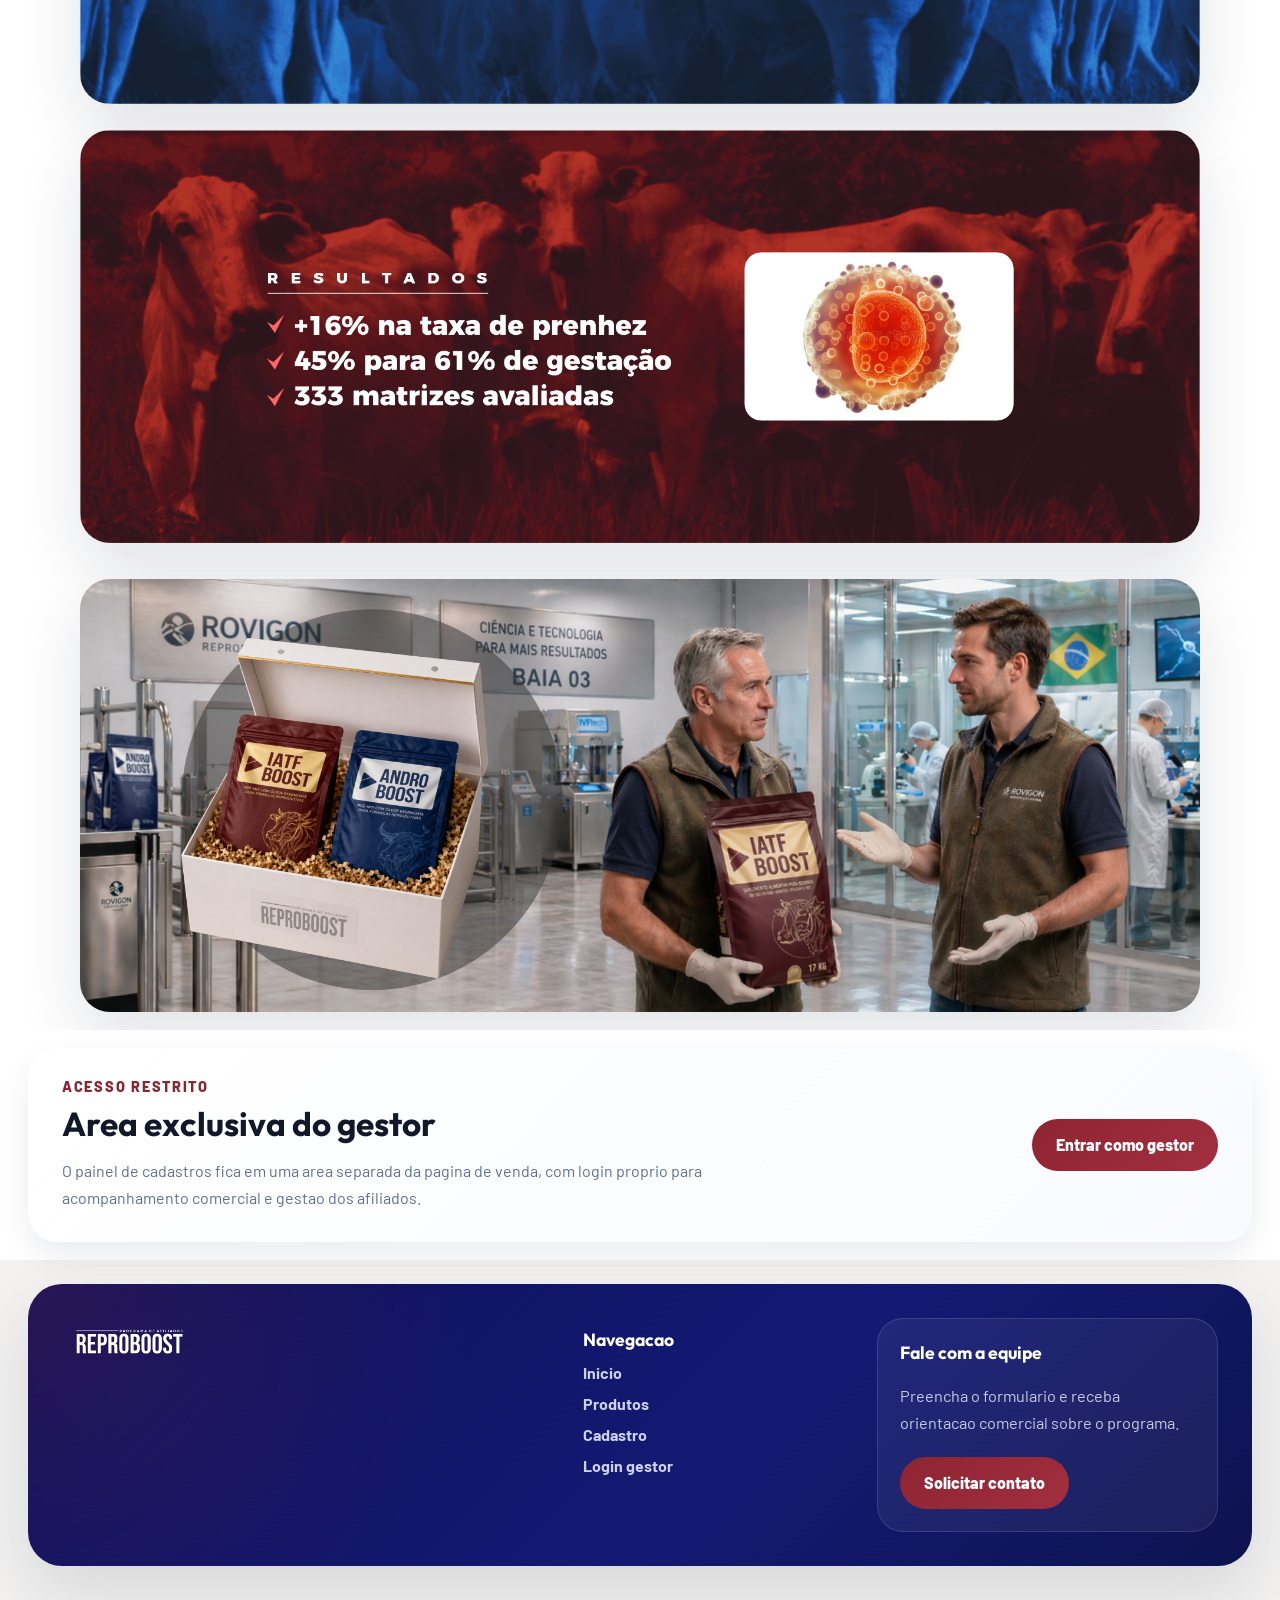
==== commit 7d5d812a: "Adiciona banner institucional endo" ====
--- a/index.html
+++ b/index.html
@@ -147,6 +147,16 @@
     </section>
 
     <section class="image-section section-white-block" id="secao-5">
+      <div class="container">
+        <img
+          class="section-image section-image-flat"
+          src="./assets/images/banner-endo.png"
+          alt="Banner institucional do programa Reproboost com equipe e kit de afiliados"
+        >
+      </div>
+    </section>
+
+    <section class="image-section section-white-block" id="secao-6">
       <div class="container gestor-cta-shell">
         <div class="gestor-cta-copy">
           <p class="section-kicker">Acesso restrito</p>
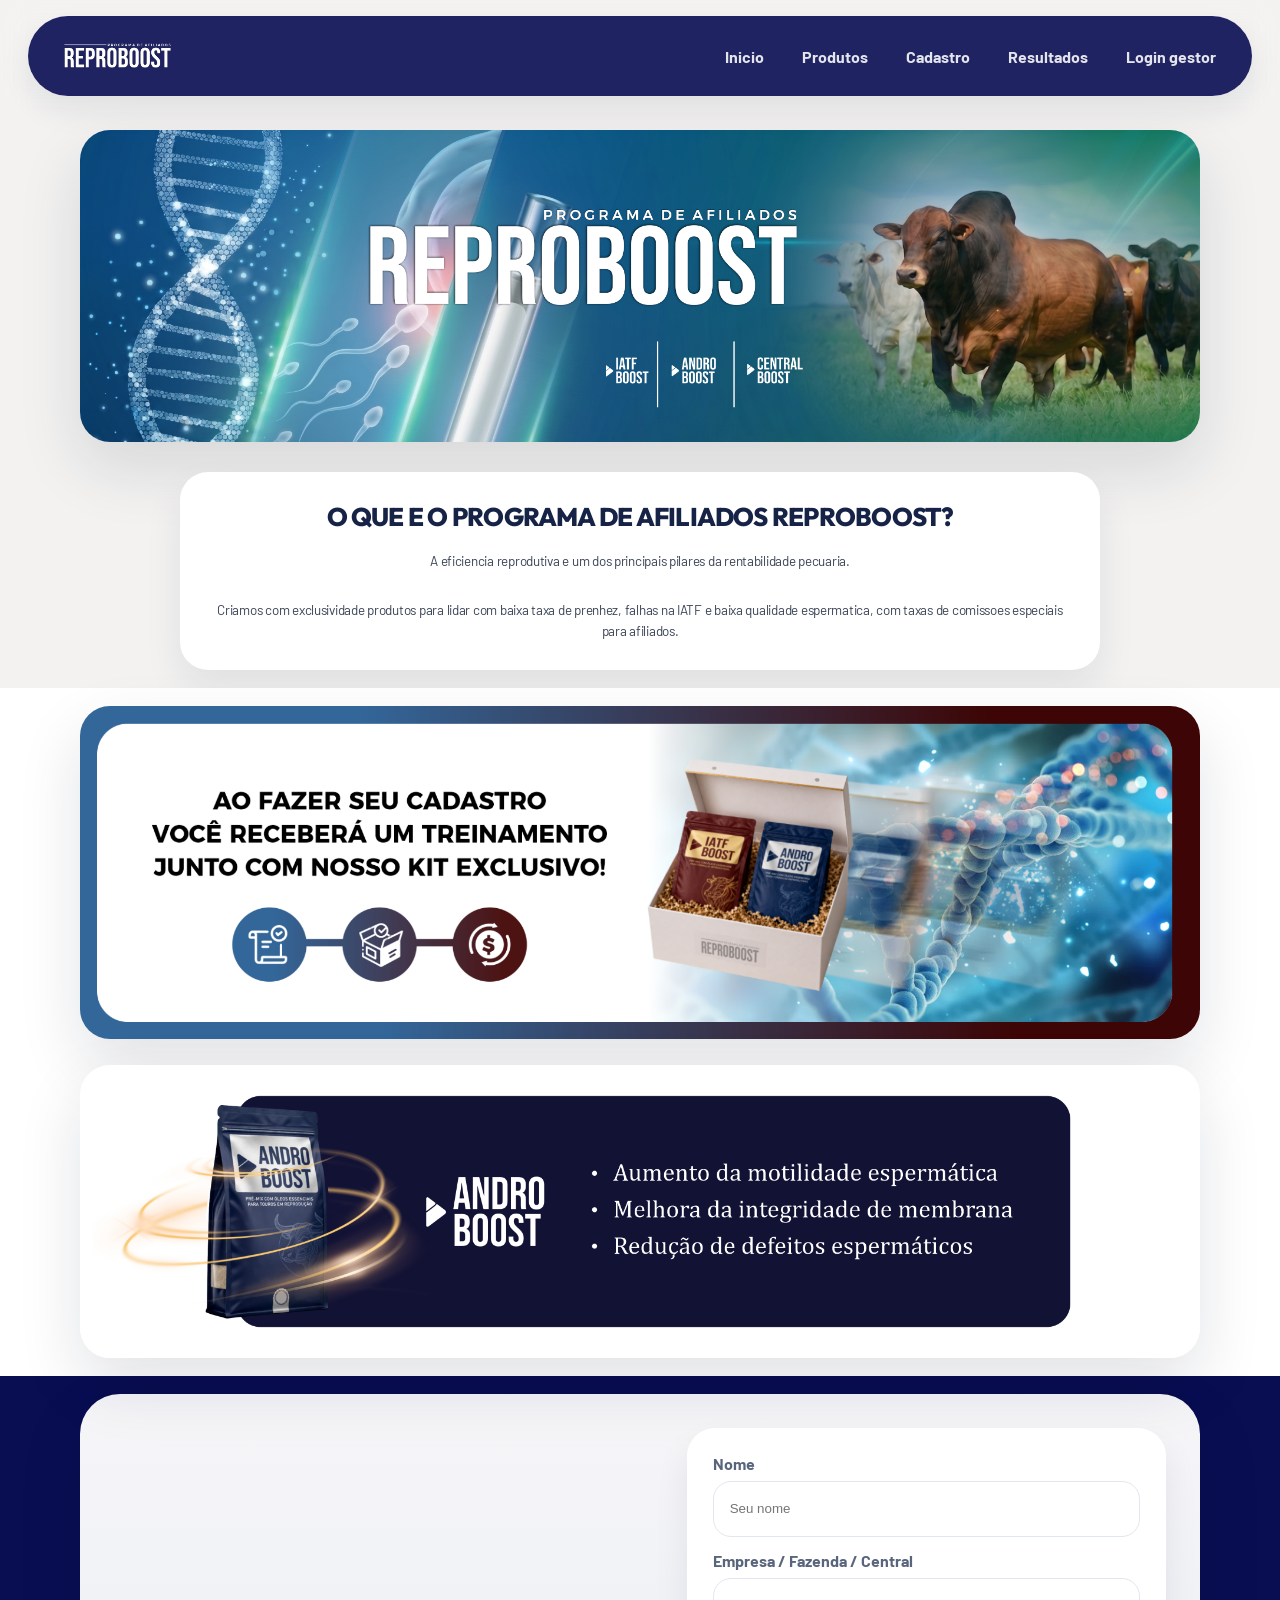
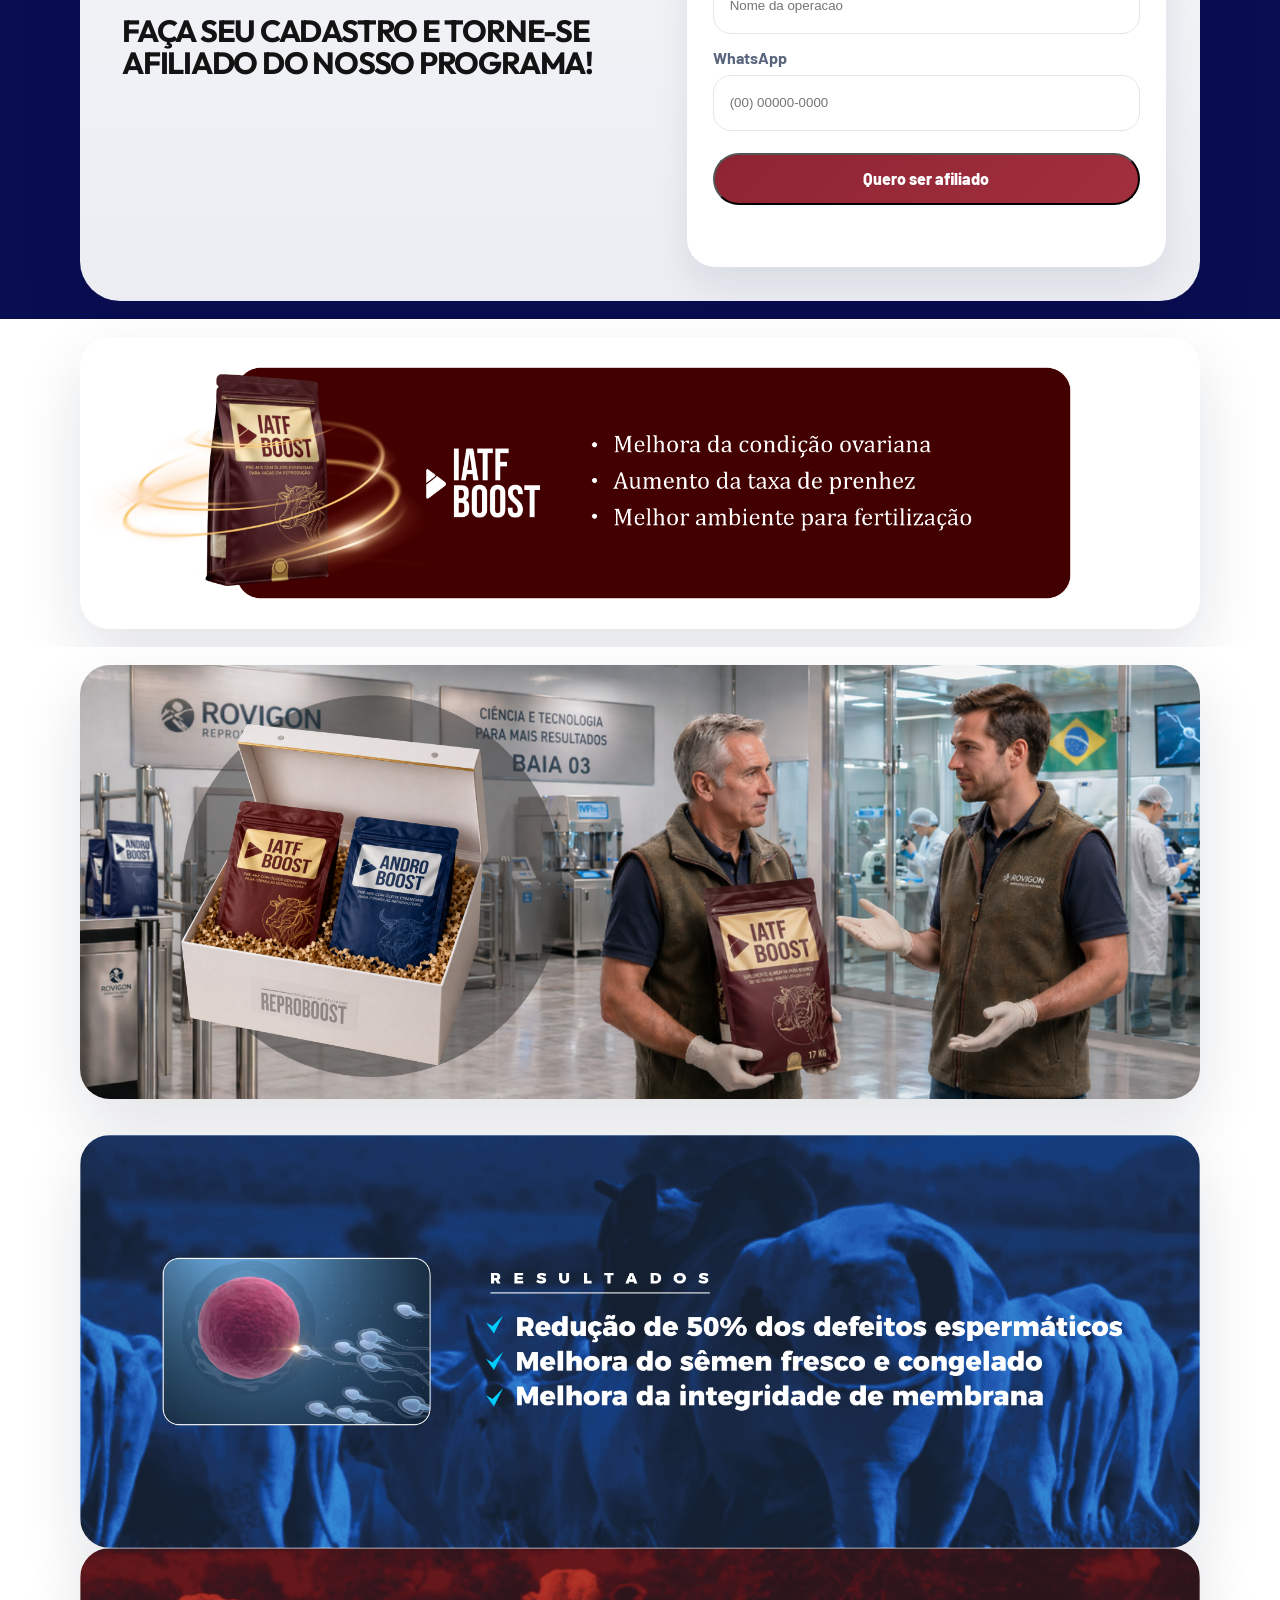
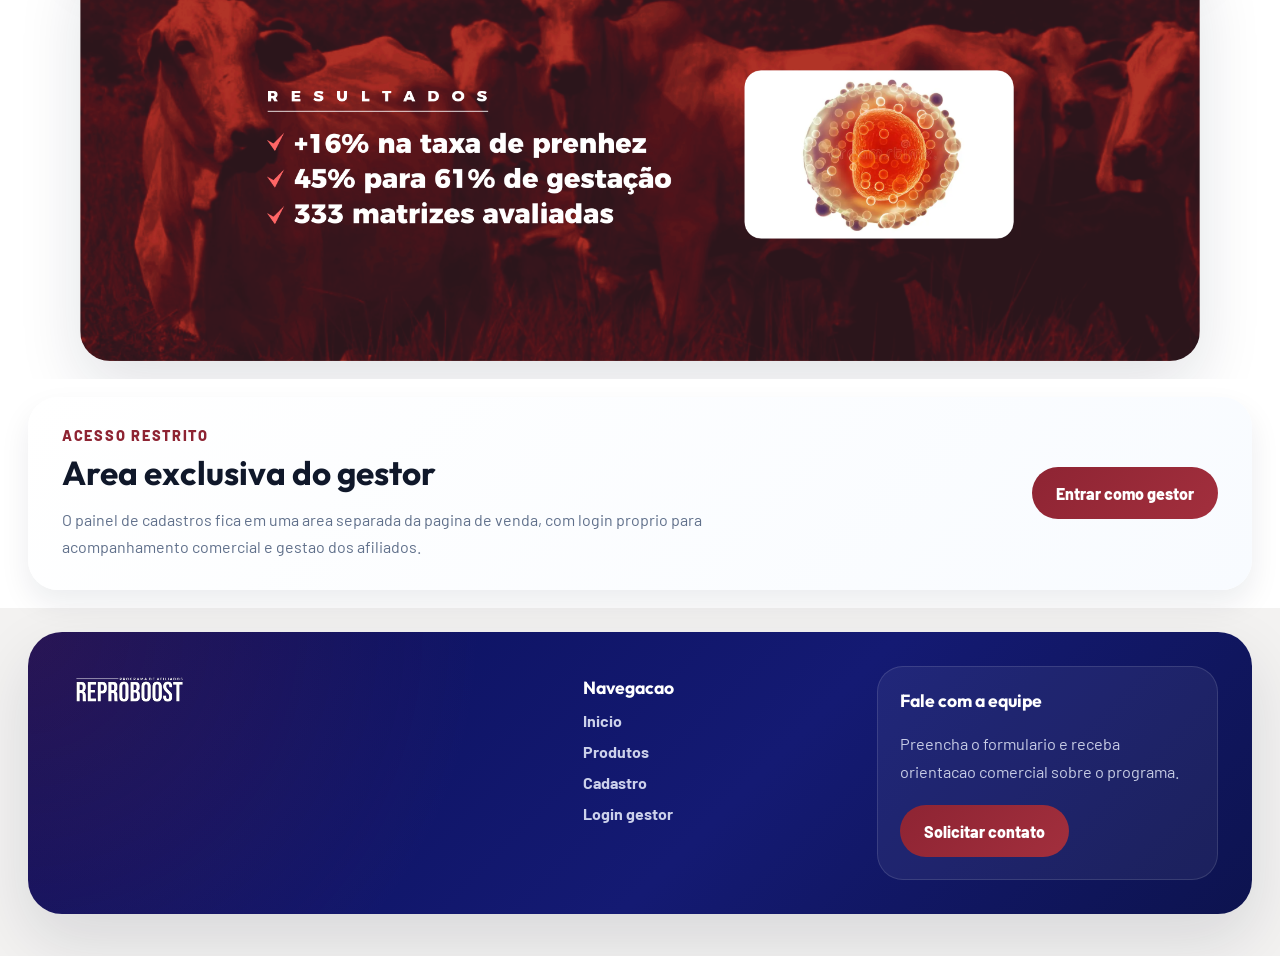
==== commit a071b985: "Reorganiza ordem dos banners na landing" ====
--- a/index.html
+++ b/index.html
@@ -80,11 +80,6 @@
       <div class="container banner-stack">
         <img
           class="section-image section-image-flat"
-          src="./assets/images/banner-produtos.png"
-          alt="Banners dos produtos Andro Boost e IATF Boost com chamada para cadastro"
-        >
-        <img
-          class="section-image section-image-flat"
           src="./assets/images/banner-andro-v2.png"
           alt="Banner de beneficios do Andro Boost"
         >
@@ -122,17 +117,31 @@
             </form>
           </div>
         </div>
-
-        <img
-          class="section-image section-image-flat section-image-spaced"
+      </div>
+    </section>
+
+    <section class="image-section section-white-block" id="secao-4">
+      <div class="container">
+        <img
+          class="section-image section-image-flat"
           src="./assets/images/banner-kit-v2.png"
           alt="Banner destacando kit exclusivo e treinamento para novos afiliados"
         >
       </div>
     </section>
 
-    <section class="image-section section-white-block" id="secao-4">
+    <section class="image-section section-white-block" id="secao-5">
       <div class="container banner-stack">
+        <img
+          class="section-image section-image-flat"
+          src="./assets/images/banner-endo.png"
+          alt="Banner institucional do programa Reproboost com equipe e kit de afiliados"
+        >
+      </div>
+    </section>
+
+    <section class="image-section section-white-block" id="secao-6">
+      <div class="container">
         <img
           class="section-image section-image-flat"
           src="./assets/images/banner-r1.png"
@@ -146,17 +155,7 @@
       </div>
     </section>
 
-    <section class="image-section section-white-block" id="secao-5">
-      <div class="container">
-        <img
-          class="section-image section-image-flat"
-          src="./assets/images/banner-endo.png"
-          alt="Banner institucional do programa Reproboost com equipe e kit de afiliados"
-        >
-      </div>
-    </section>
-
-    <section class="image-section section-white-block" id="secao-6">
+    <section class="image-section section-white-block" id="secao-7">
       <div class="container gestor-cta-shell">
         <div class="gestor-cta-copy">
           <p class="section-kicker">Acesso restrito</p>
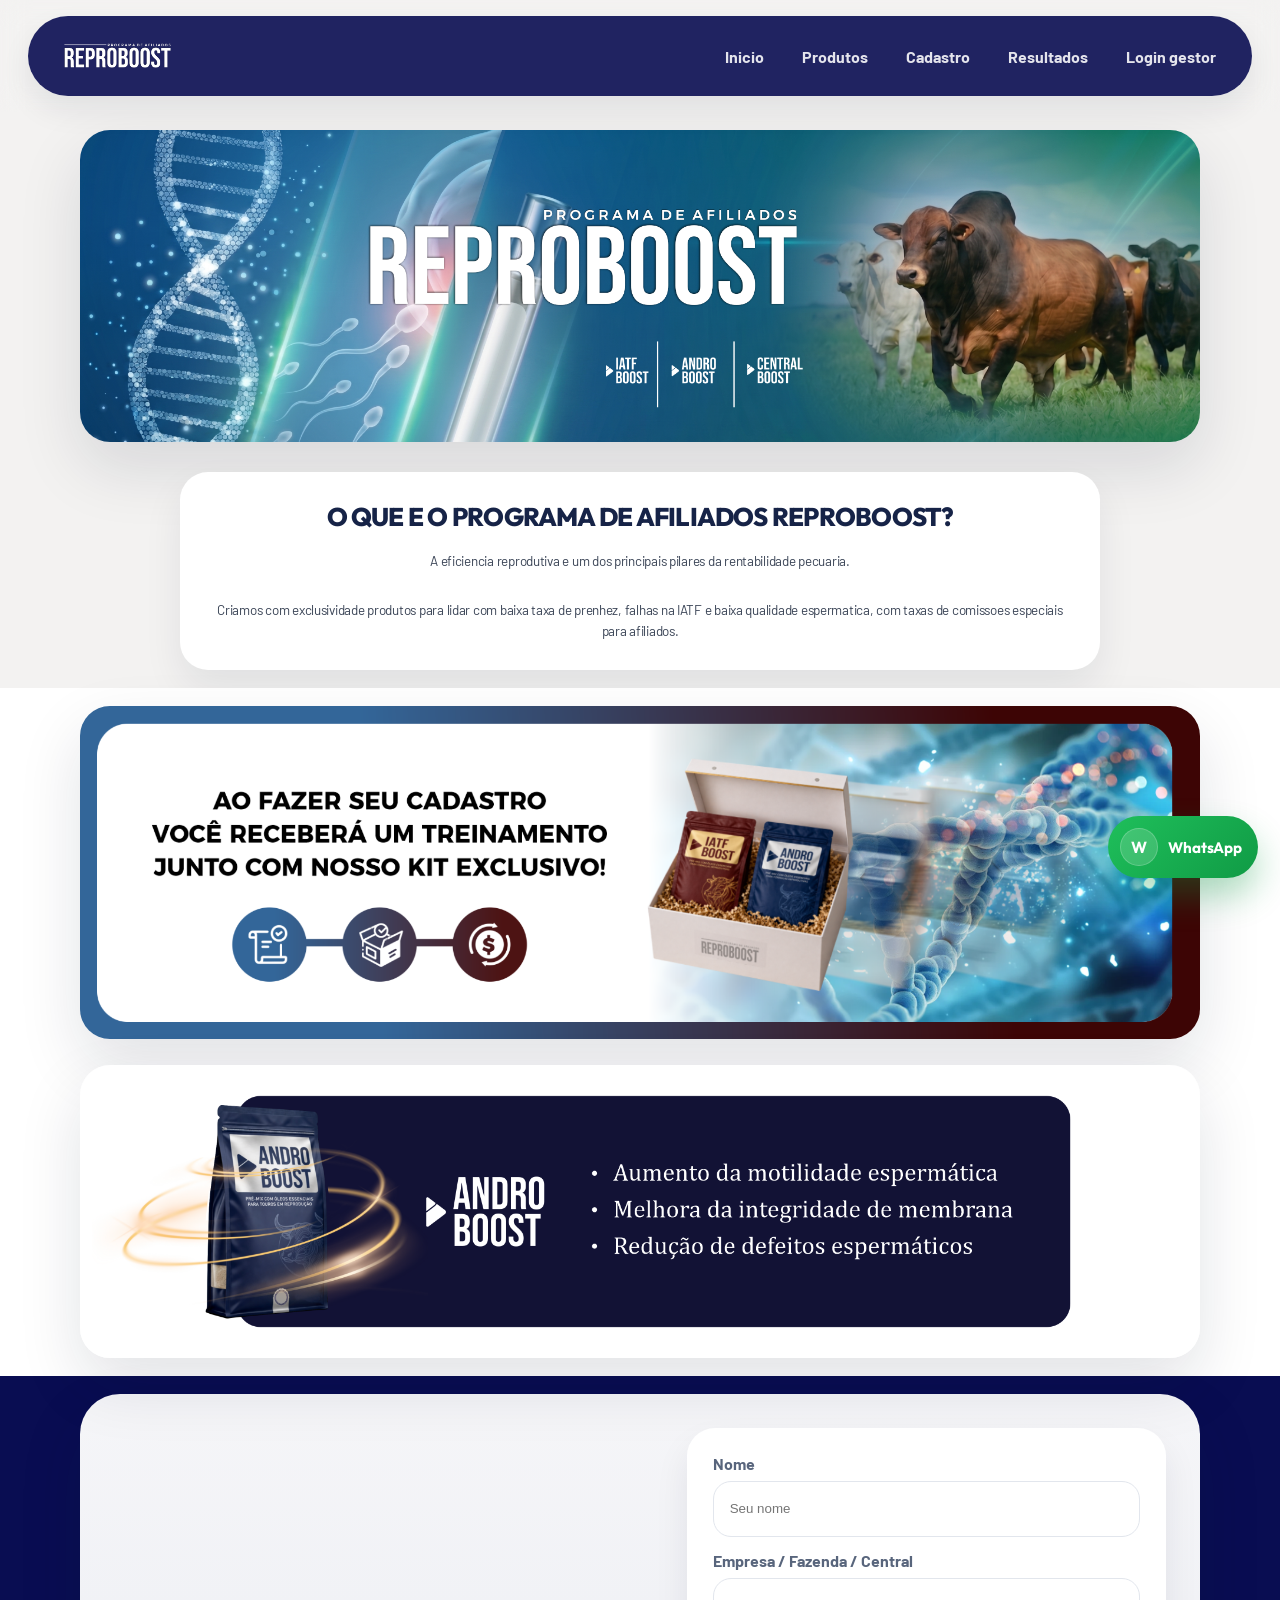
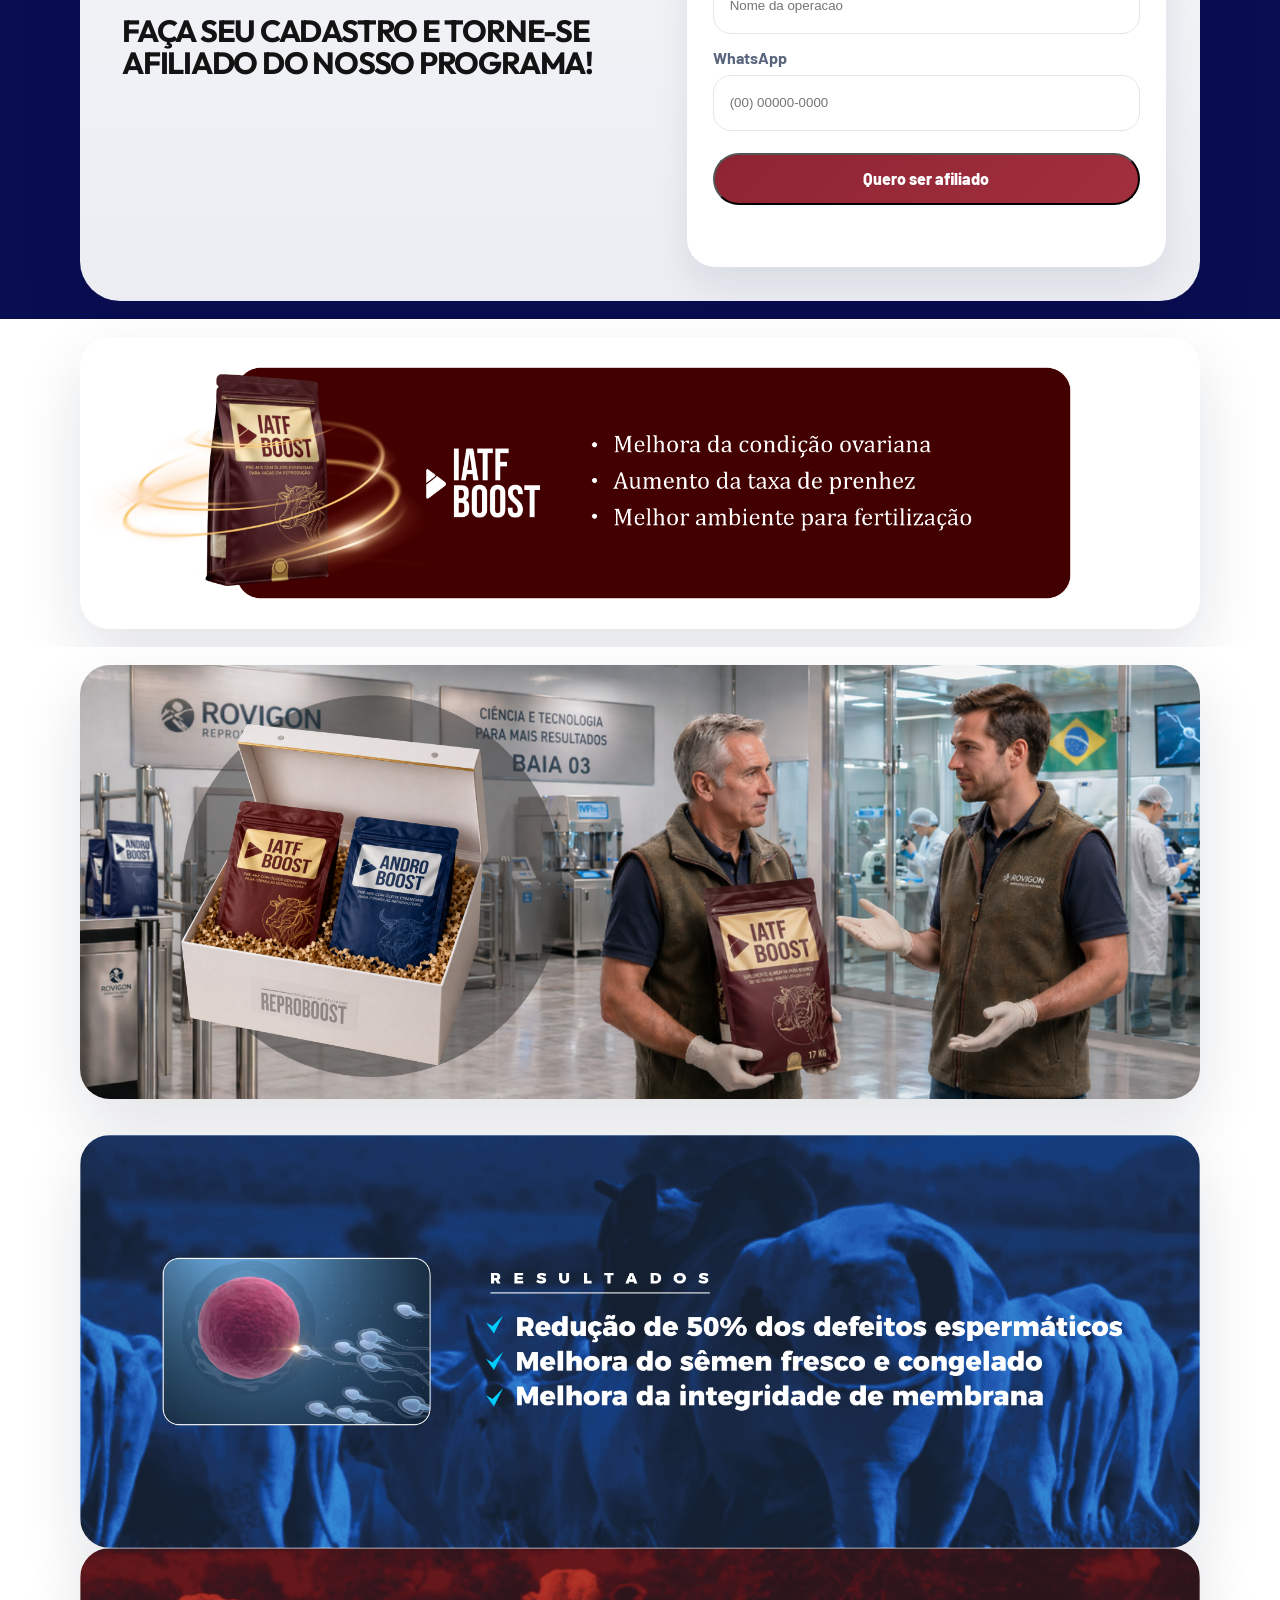
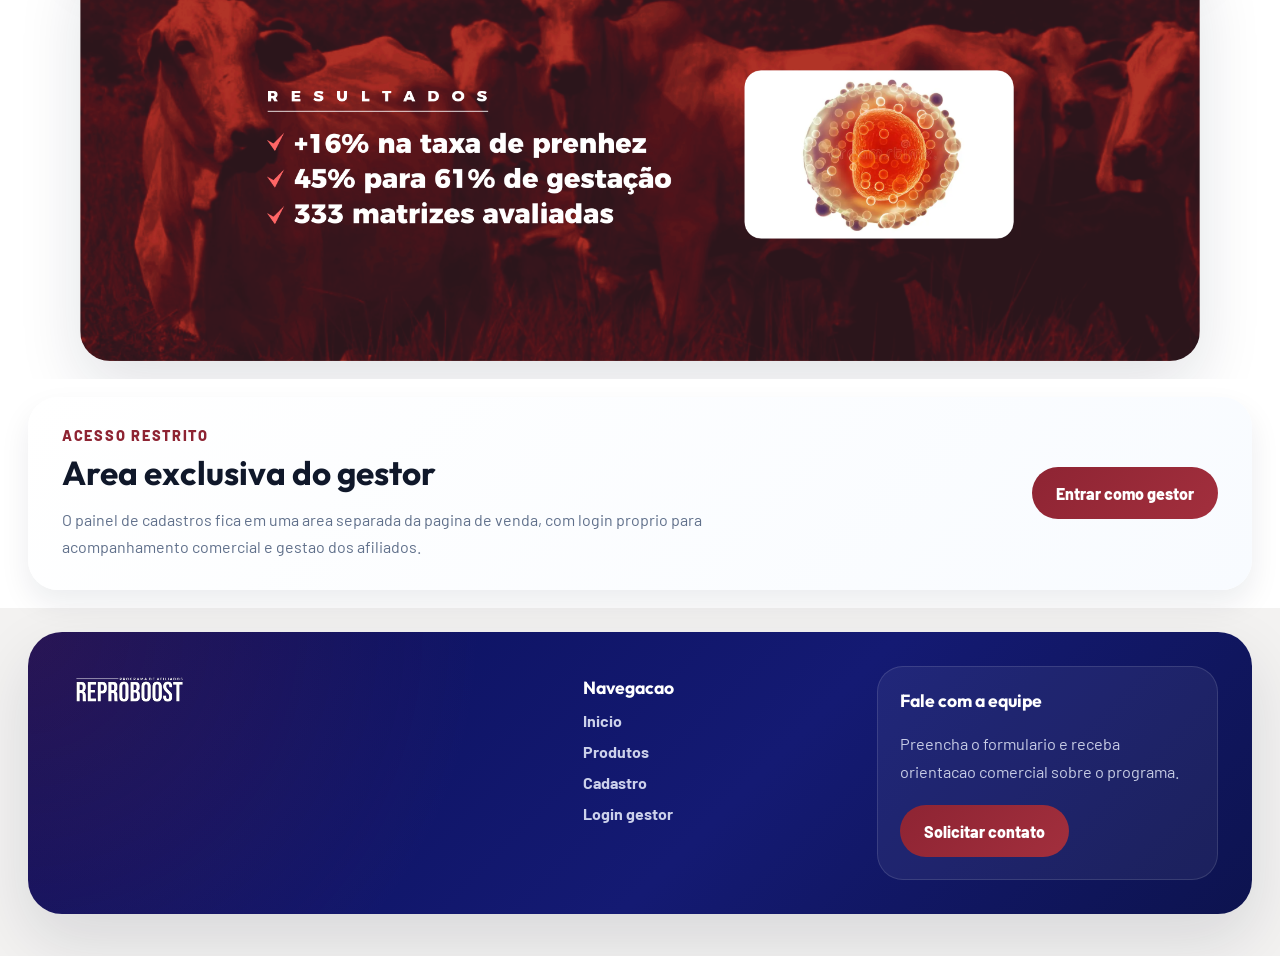
==== commit bfb55c62: "Adiciona botao flutuante de WhatsApp" ====
--- a/index.html
+++ b/index.html
@@ -197,6 +197,17 @@
     </div>
   </footer>
 
+  <a
+    class="whatsapp-float"
+    href="https://wa.me/553299123017?text=Ola%2C%20quero%20saber%20mais%20sobre%20o%20Programa%20de%20Afiliados%20Reproboost."
+    target="_blank"
+    rel="noopener noreferrer"
+    aria-label="Falar no WhatsApp sobre o Programa de Afiliados Reproboost"
+  >
+    <span class="whatsapp-float-icon" aria-hidden="true">W</span>
+    <span class="whatsapp-float-text">WhatsApp</span>
+  </a>
+
   <script src="./script.js"></script>
 </body>
 </html>
--- a/styles.css
+++ b/styles.css
@@ -546,6 +546,48 @@
 
 .site-footer {
   padding: 24px 0 42px;
+}
+
+.whatsapp-float {
+  position: fixed;
+  right: 22px;
+  bottom: 22px;
+  z-index: 60;
+  display: inline-flex;
+  align-items: center;
+  gap: 10px;
+  padding: 12px 16px 12px 12px;
+  border-radius: 999px;
+  background: linear-gradient(135deg, #1fbf5b, #109b45);
+  color: #ffffff;
+  box-shadow: 0 18px 34px rgba(16, 155, 69, 0.32);
+  text-decoration: none;
+  font-family: "Outfit", sans-serif;
+  font-weight: 700;
+  transition: transform 180ms ease, box-shadow 180ms ease;
+}
+
+.whatsapp-float:hover {
+  transform: translateY(-2px);
+  box-shadow: 0 20px 38px rgba(16, 155, 69, 0.4);
+}
+
+.whatsapp-float-icon {
+  display: inline-flex;
+  align-items: center;
+  justify-content: center;
+  width: 38px;
+  height: 38px;
+  border-radius: 50%;
+  background: rgba(255, 255, 255, 0.16);
+  border: 1px solid rgba(255, 255, 255, 0.2);
+  font-size: 1rem;
+  line-height: 1;
+}
+
+.whatsapp-float-text {
+  font-size: 0.95rem;
+  letter-spacing: -0.01em;
 }
 
 .footer-card {
@@ -700,6 +742,21 @@
     padding-top: 8px;
   }
 
+  .whatsapp-float {
+    right: 14px;
+    bottom: 14px;
+    padding: 10px 14px 10px 10px;
+  }
+
+  .whatsapp-float-icon {
+    width: 34px;
+    height: 34px;
+  }
+
+  .whatsapp-float-text {
+    font-size: 0.88rem;
+  }
+
   .brand-logo {
     height: 38px;
   }
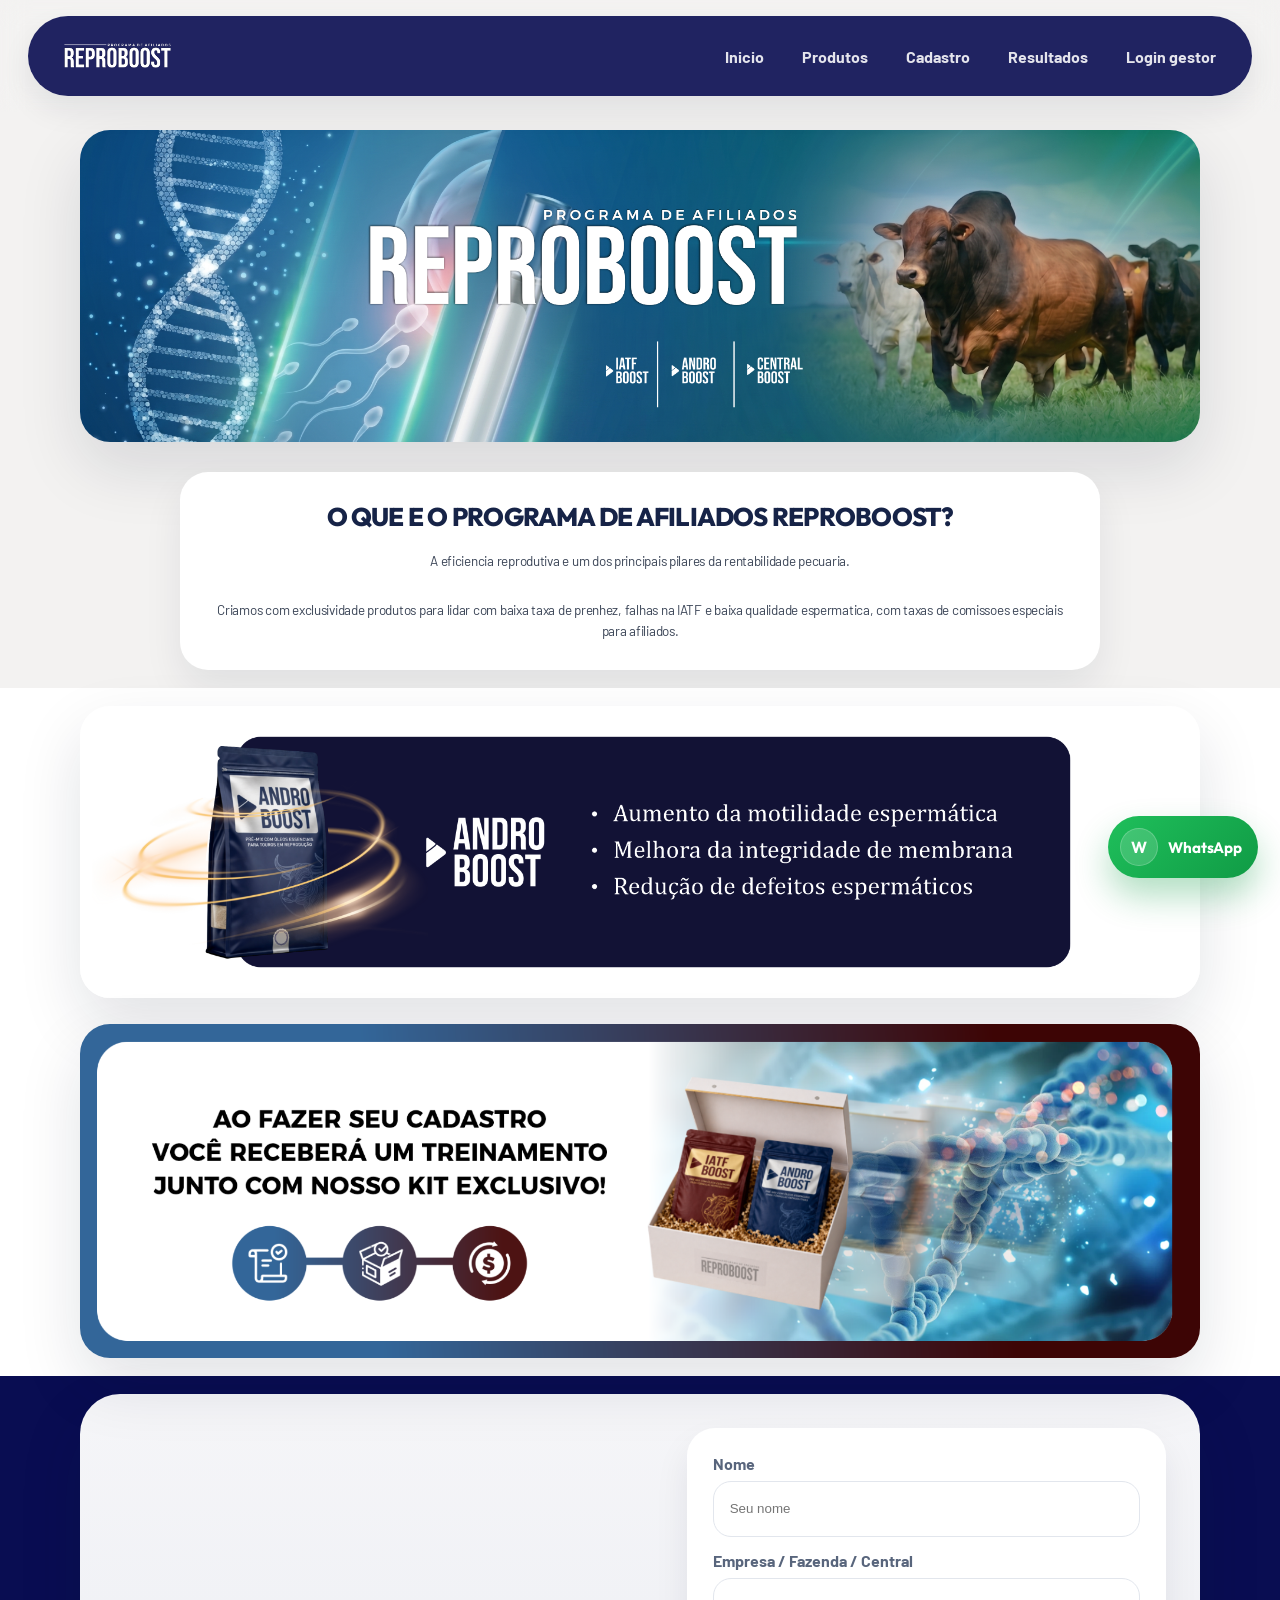
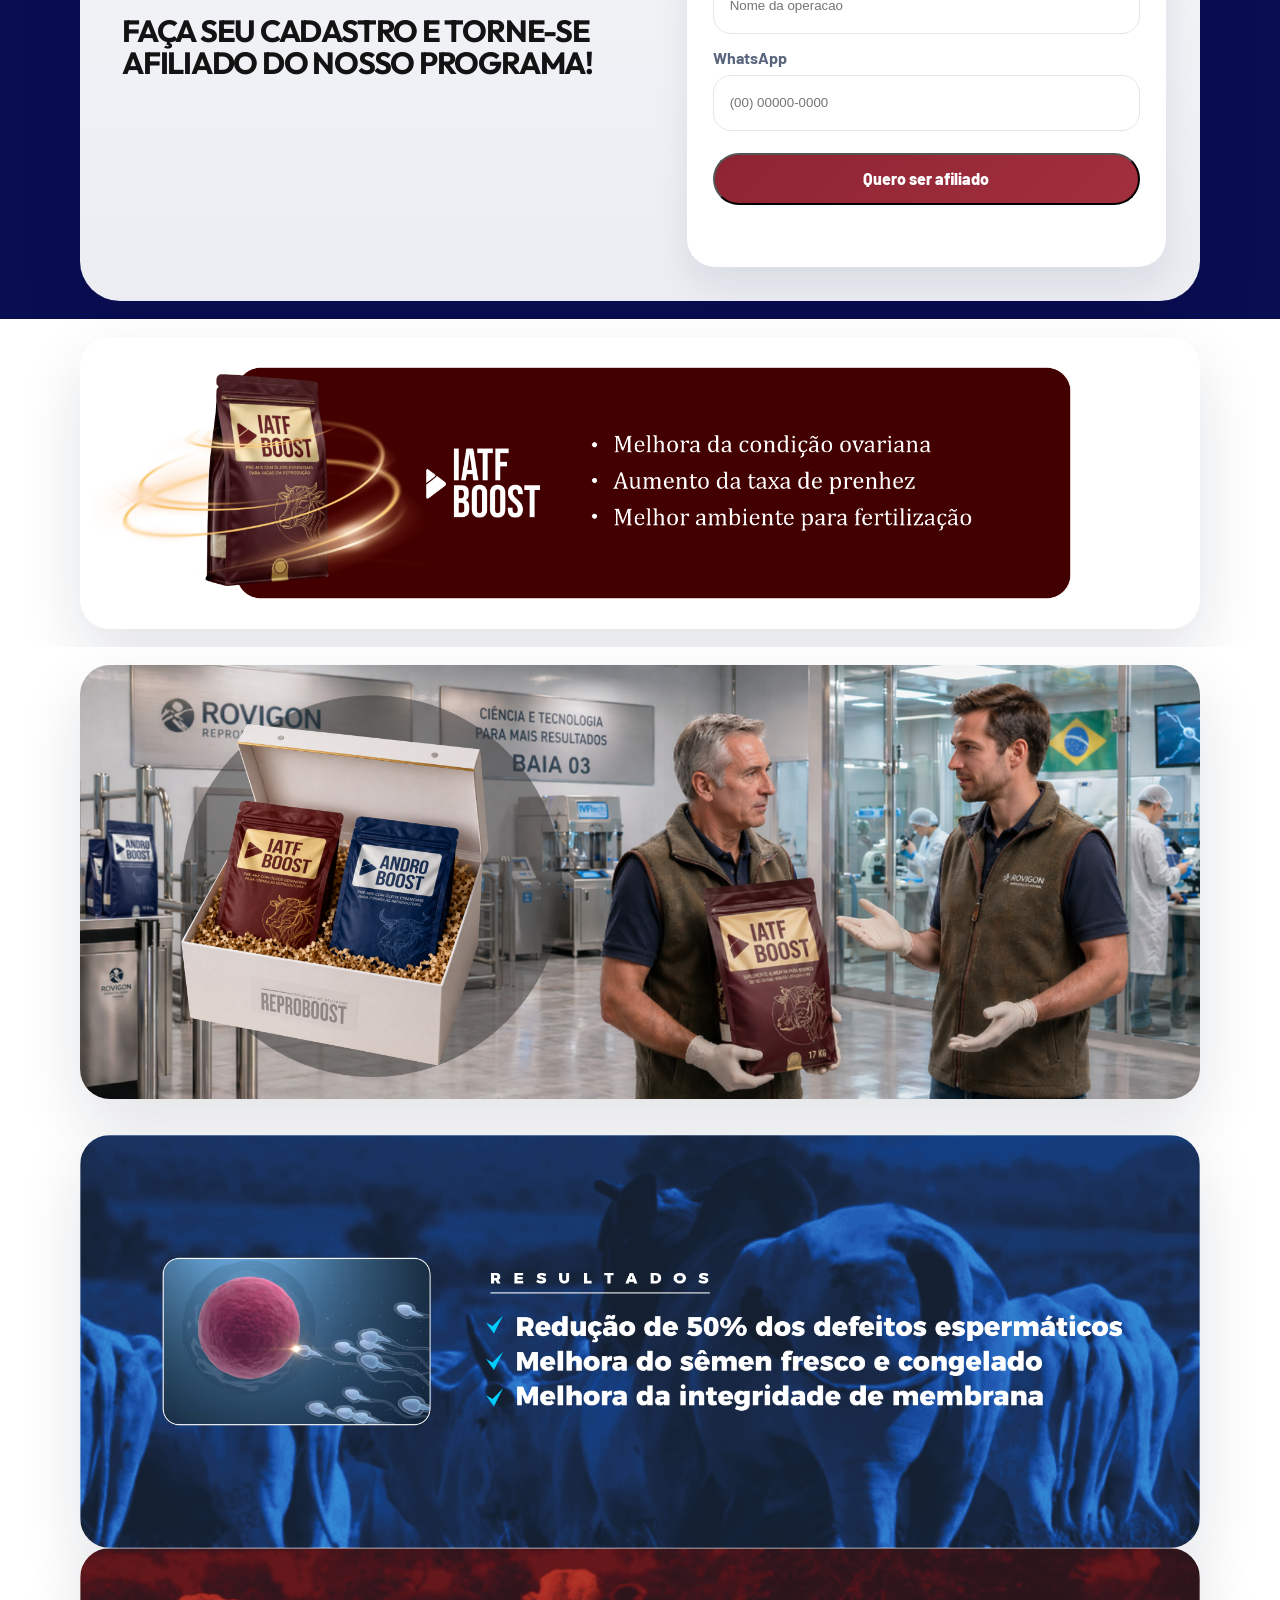
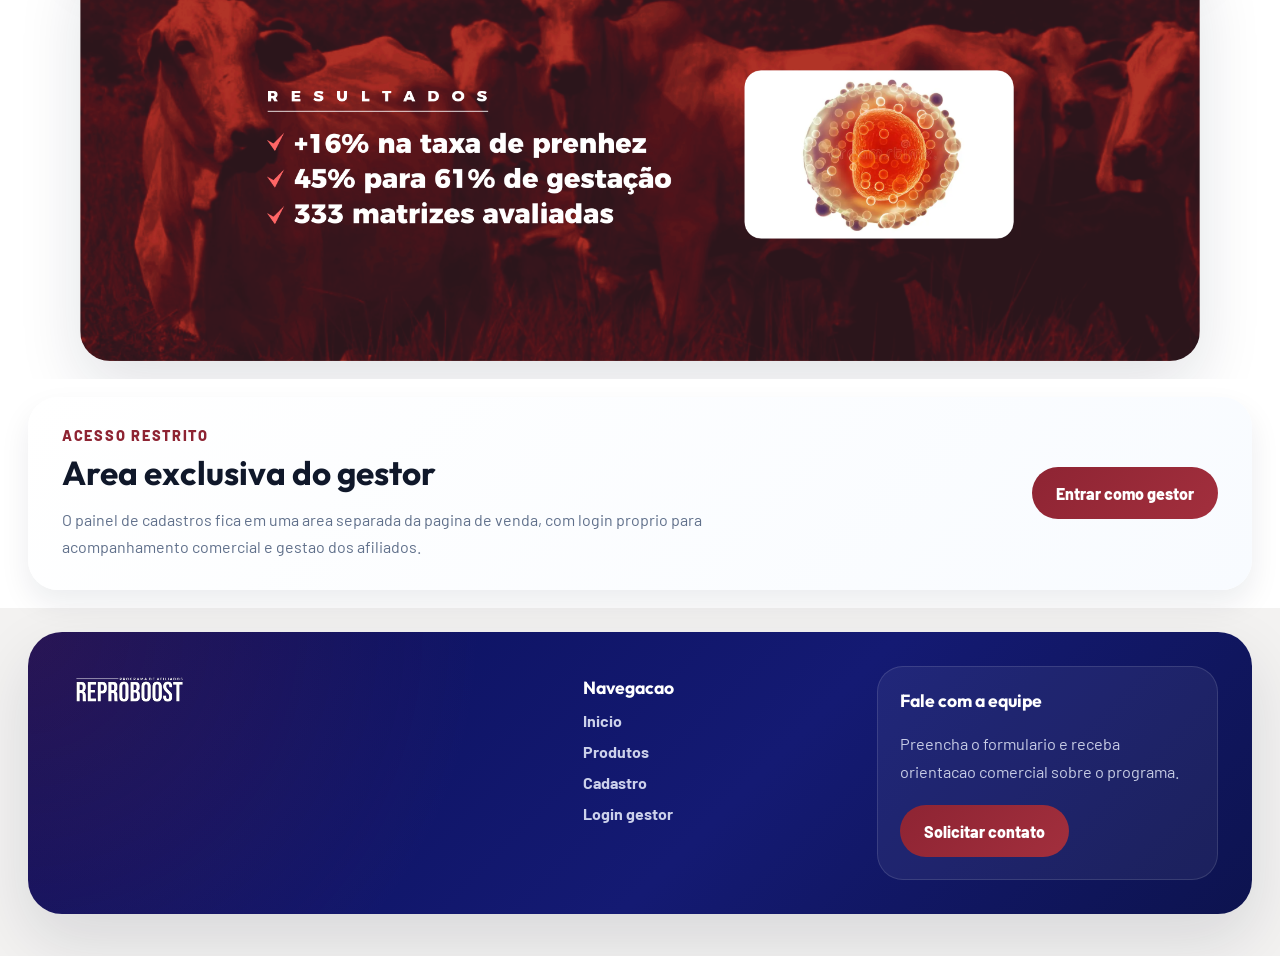
==== commit d03b691e: "Ajusta ordem dos banners de produtos" ====
--- a/index.html
+++ b/index.html
@@ -80,13 +80,13 @@
       <div class="container banner-stack">
         <img
           class="section-image section-image-flat"
+          src="./assets/images/banner-iatf-v2.png"
+          alt="Banner de beneficios do IATF Boost"
+        >
+        <img
+          class="section-image section-image-flat"
           src="./assets/images/banner-andro-v2.png"
           alt="Banner de beneficios do Andro Boost"
-        >
-        <img
-          class="section-image section-image-flat"
-          src="./assets/images/banner-iatf-v2.png"
-          alt="Banner de beneficios do IATF Boost"
         >
       </div>
     </section>
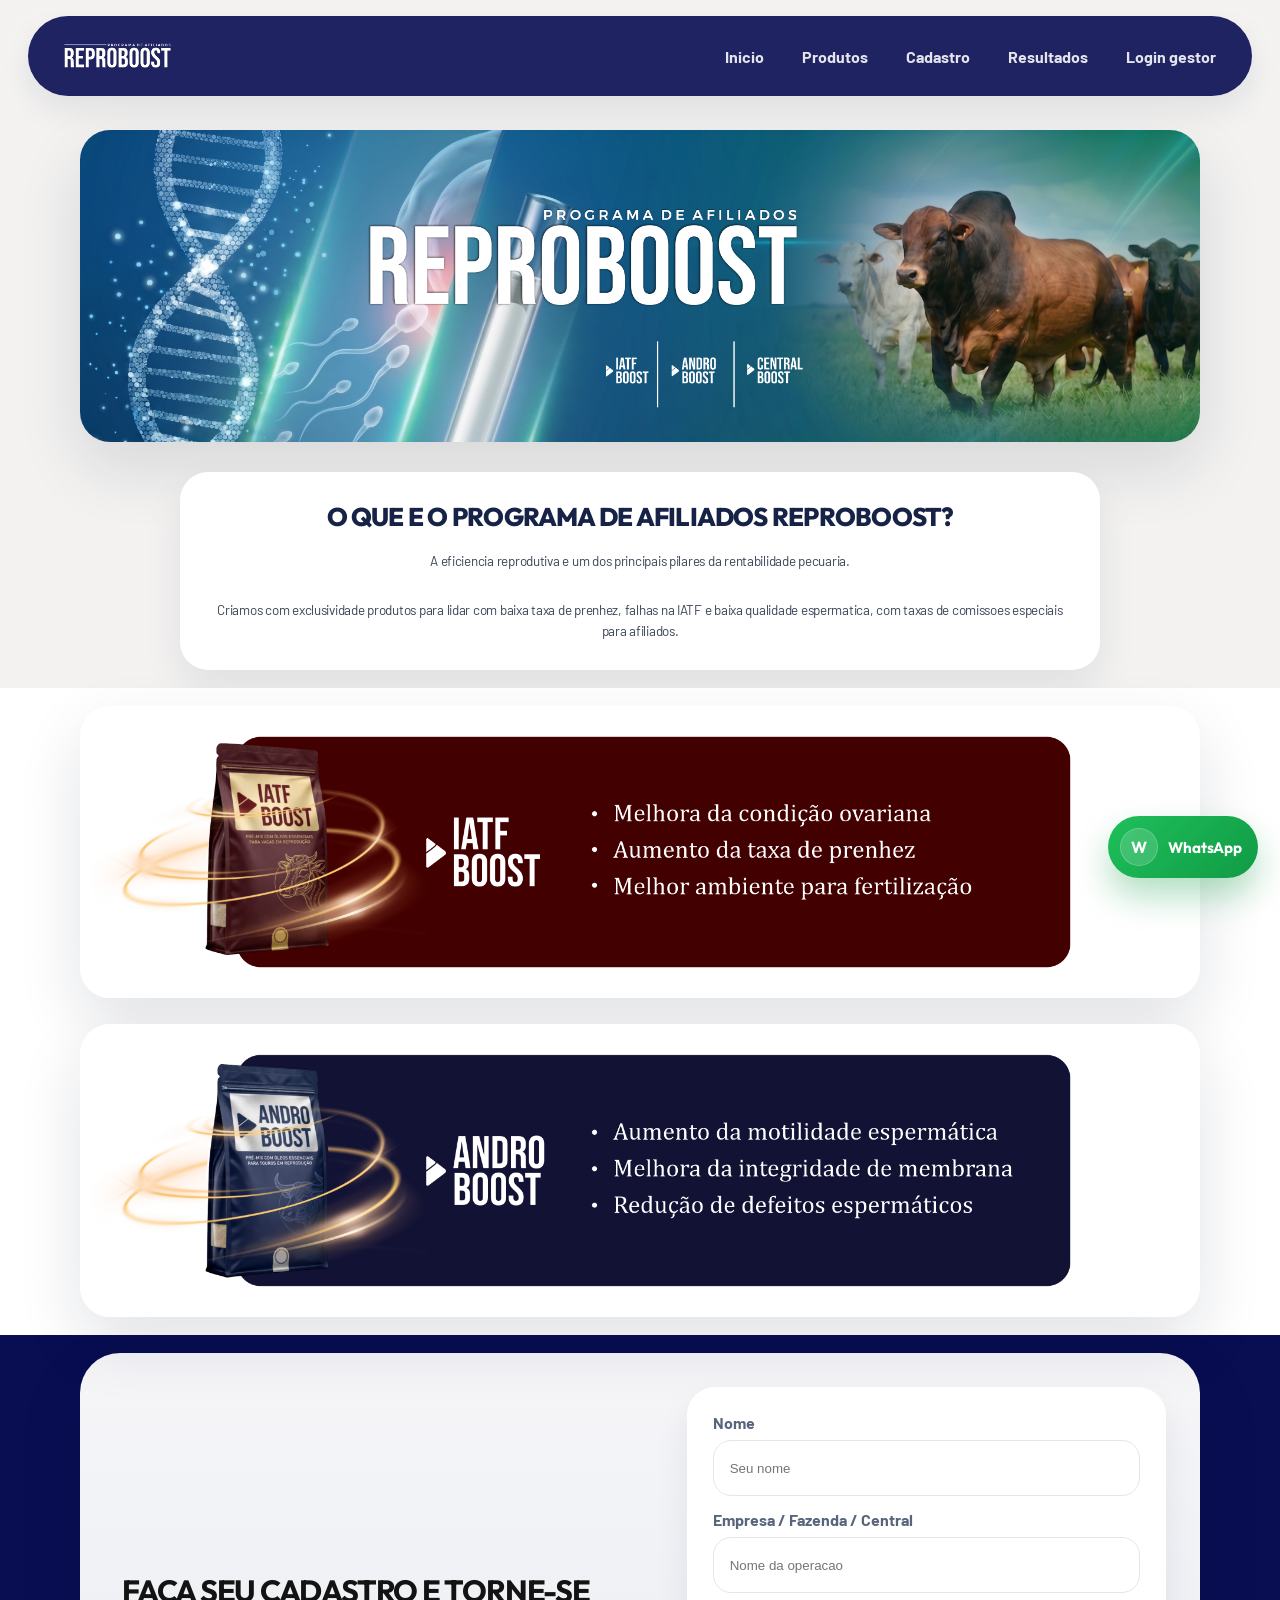
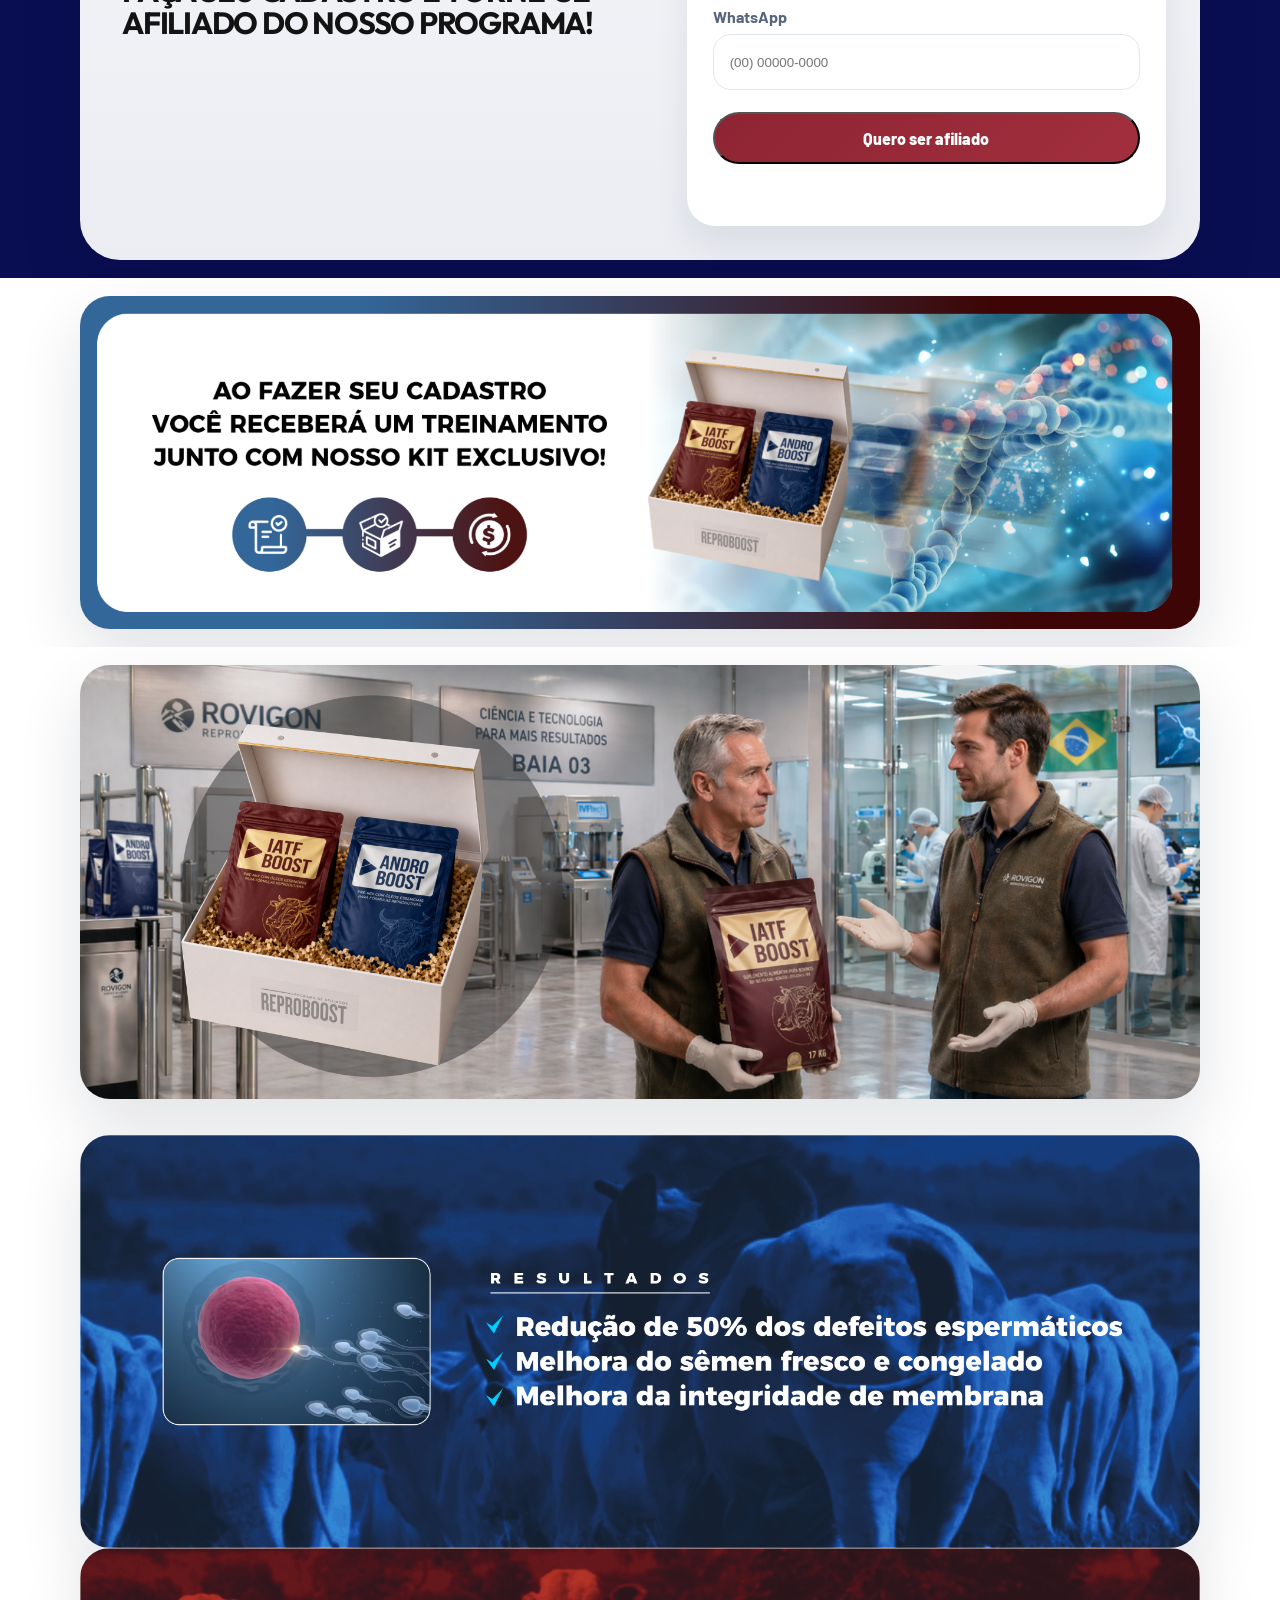
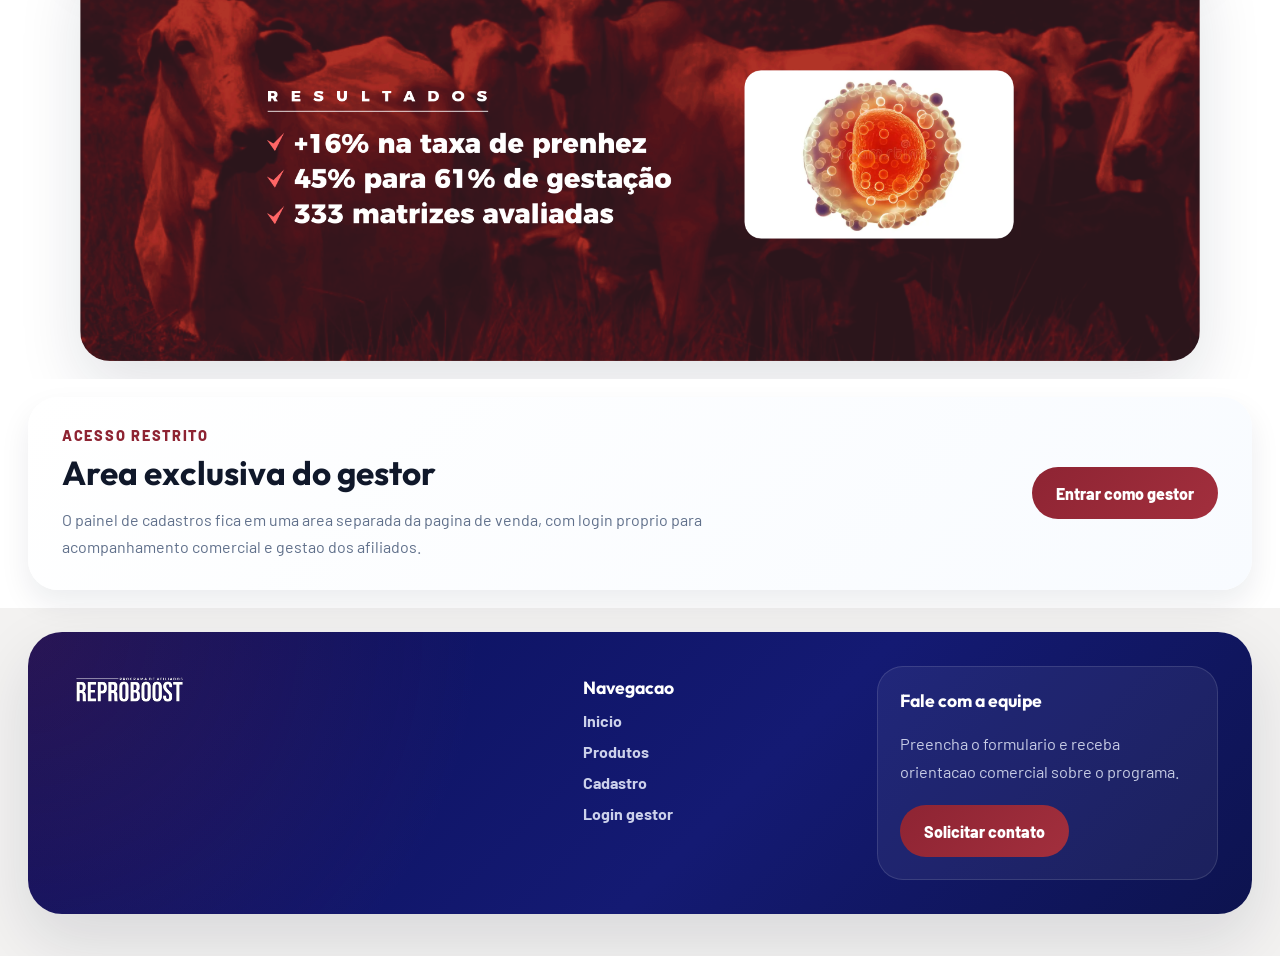
==== commit daa84235: "Corrige mapeamento dos banners da landing" ====
--- a/index.html
+++ b/index.html
@@ -80,12 +80,12 @@
       <div class="container banner-stack">
         <img
           class="section-image section-image-flat"
+          src="./assets/images/banner-kit-v2.png"
+          alt="Banner de beneficios do IATF Boost"
+        >
+        <img
+          class="section-image section-image-flat"
           src="./assets/images/banner-iatf-v2.png"
-          alt="Banner de beneficios do IATF Boost"
-        >
-        <img
-          class="section-image section-image-flat"
-          src="./assets/images/banner-andro-v2.png"
           alt="Banner de beneficios do Andro Boost"
         >
       </div>
@@ -124,7 +124,7 @@
       <div class="container">
         <img
           class="section-image section-image-flat"
-          src="./assets/images/banner-kit-v2.png"
+          src="./assets/images/banner-andro-v2.png"
           alt="Banner destacando kit exclusivo e treinamento para novos afiliados"
         >
       </div>
